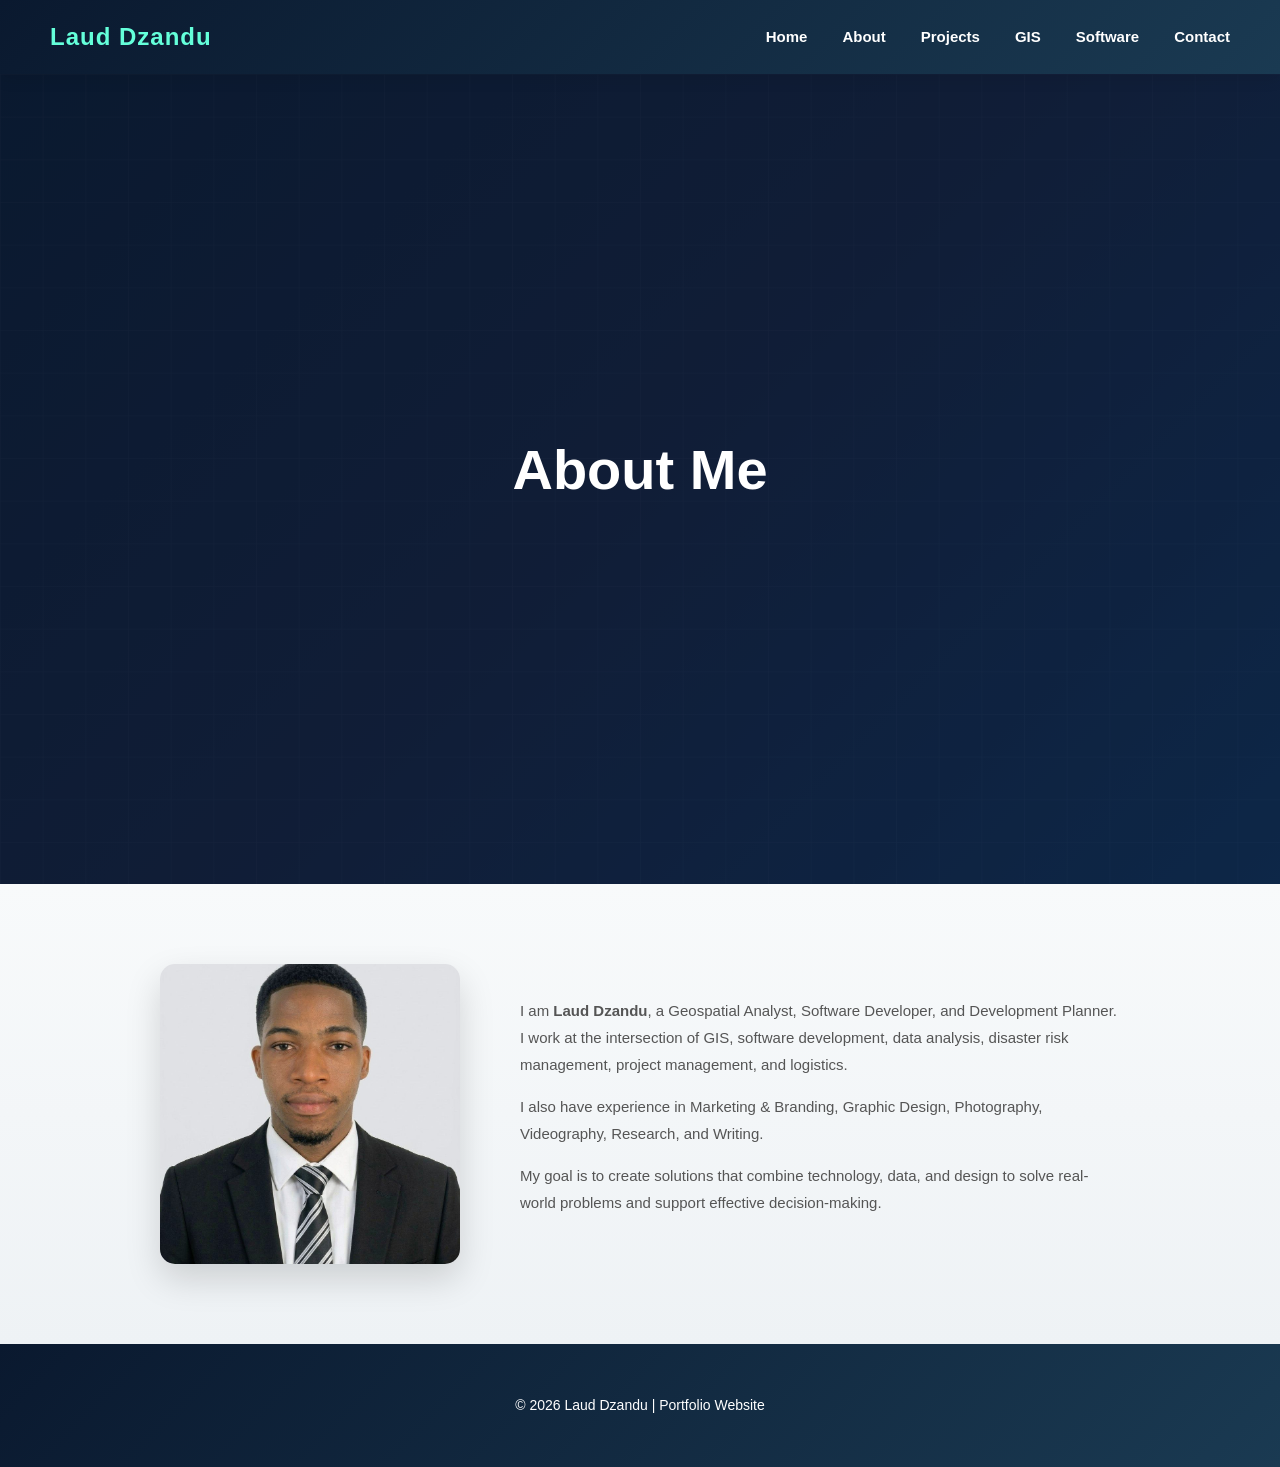
==== about.html @ 09257988 "Portfolio website" ====
<!DOCTYPE html>
<html lang="en">
<head>
    <meta charset="UTF-8">
    <meta name="viewport" content="width=device-width, initial-scale=1.0">
    <title>About Me - Laud Dzandu</title>
    <link rel="stylesheet" href="style.css">
</head>
<body>

    <!-- Navigation Bar -->
    <nav class="navbar">
        <h2 class="logo">Laud Dzandu</h2>
        <ul class="nav-links">
            <li><a href="index.html">Home</a></li>
            <li><a href="about.html" class="active">About</a></li>
            <li><a href="projects.html">Projects</a></li>
            <li><a href="gis.html">GIS</a></li>
            <li><a href="software.html">Software</a></li>
            <li><a href="contact.html">Contact</a></li>
        </ul>
    </nav>

    <!-- Hero Section -->
    <section class="hero">
        <h1>About Me</h1>
    </section>

    <!-- About Content Section -->
    <section class="section about-section">
        <div class="about-content">
            <!-- Profile Image -->
            <img src="images/profile.jpg.jpg" alt="Laud Dzandu" class="profile-img">

            <!-- About Text -->
            <div class="about-text">
                <p>
                    I am <strong>Laud Dzandu</strong>, a Geospatial Analyst, Software Developer,
                    and Development Planner. I work at the intersection of GIS, software development,
                    data analysis, disaster risk management, project management, and logistics.
                </p>
                <p>
                    I also have experience in Marketing & Branding, Graphic Design,
                    Photography, Videography, Research, and Writing.
                </p>
                <p>
                    My goal is to create solutions that combine technology, data, and design
                    to solve real-world problems and support effective decision-making.
                </p>
            </div>
        </div>
    </section>

    <!-- Footer -->
    <footer>
        <p>© 2026 Laud Dzandu | Portfolio Website</p>
    </footer>

</body>
</html>
---- style.css ----
* {
    margin: 0;
    padding: 0;
    box-sizing: border-box;
}

body {
    font-family: 'Segoe UI', Tahoma, Geneva, Verdana, sans-serif;
    background-color: #f8fafb;
    color: #333;
    line-height: 1.6;
}

/* Navigation Bar */
.navbar {
    display: flex;
    justify-content: space-between;
    align-items: center;
    background: linear-gradient(135deg, #0a192f 0%, #1a3a52 100%);
    padding: 18px 50px;
    box-shadow: 0 4px 15px rgba(0,0,0,0.1);
    position: sticky;
    top: 0;
    z-index: 1000;
}

.logo {
    color: #64ffda;
    font-size: 24px;
    font-weight: 700;
    letter-spacing: 1px;
}

.nav-links {
    list-style: none;
    display: flex;
    gap: 35px;
}

.nav-links li {
    transition: all 0.3s ease;
}

.nav-links a {
    color: white;
    text-decoration: none;
    font-weight: 600;
    font-size: 15px;
    position: relative;
    padding: 8px 0;
}

.nav-links a::after {
    content: '';
    position: absolute;
    bottom: 0;
    left: 0;
    width: 0;
    height: 2px;
    background-color: #64ffda;
    transition: width 0.3s ease;
}

.nav-links a:hover::after {
    width: 100%;
}

/* Hero Section */
.hero {
    height: 90vh;
    background: linear-gradient(135deg, #0a192f 0%, #16213e 50%, #0f3460 100%);
    color: white;
    display: flex;
    flex-direction: column;
    justify-content: center;
    align-items: center;
    text-align: center;
    padding: 20px;
    position: relative;
    overflow: hidden;
}

.hero::before {
    content: '';
    position: absolute;
    top: 0;
    left: 0;
    right: 0;
    bottom: 0;
    background: url('data:image/svg+xml,<svg xmlns="http://www.w3.org/2000/svg" viewBox="0 0 1200 600"><defs><pattern id="grid" width="40" height="40" patternUnits="userSpaceOnUse"><path d="M 40 0 L 0 0 0 40" fill="none" stroke="rgba(255,255,255,0.05)" stroke-width="1"/></pattern></defs><rect width="1200" height="600" fill="%230a192f"/><rect width="1200" height="600" fill="url(%23grid)"/></svg>');
    opacity: 0.5;
}

.hero > * {
    position: relative;
    z-index: 1;
}

.hero h1 {
    font-size: 56px;
    margin-bottom: 20px;
    font-weight: 700;
    animation: slideInDown 0.8s ease-out;
}

.hero h1 .highlight {
    color: #64ffda;
}

.hero p {
    font-size: 20px;
    max-width: 700px;
    margin-bottom: 40px;
    color: #b0b0b0;
    animation: slideInUp 0.8s ease-out 0.2s forwards;
    opacity: 0;
}

@keyframes slideInDown {
    from {
        opacity: 0;
        transform: translateY(-40px);
    }
    to {
        opacity: 1;
        transform: translateY(0);
    }
}

@keyframes slideInUp {
    from {
        opacity: 0;
        transform: translateY(40px);
    }
    to {
        opacity: 1;
        transform: translateY(0);
    }
}

.btn {
    display: inline-block;
    margin-top: 20px;
    padding: 14px 35px;
    background: linear-gradient(135deg, #64ffda 0%, #00d4ff 100%);
    color: #0a192f;
    text-decoration: none;
    font-weight: 700;
    border-radius: 8px;
    transition: all 0.3s ease;
    box-shadow: 0 8px 20px rgba(100, 255, 218, 0.3);
    animation: slideInUp 0.8s ease-out 0.4s forwards;
    opacity: 0;
    border: none;
    cursor: pointer;
    font-size: 16px;
}

.btn:hover {
    transform: translateY(-4px);
    box-shadow: 0 12px 30px rgba(100, 255, 218, 0.5);
}

/* Sections */
.section {
    padding: 80px 50px;
    position: relative;
}

.section h2 {
    font-size: 42px;
    margin-bottom: 60px;
    color: #0a192f;
    position: relative;
    display: inline-block;
    animation: slideFromLeft 0.8s ease-out;
}

.section h2::after {
    content: '';
    position: absolute;
    bottom: -15px;
    left: 0;
    width: 80px;
    height: 4px;
    background: linear-gradient(90deg, #64ffda, #00d4ff);
    border-radius: 2px;
    animation: expandWidth 0.8s ease-out 0.3s forwards;
    transform: scaleX(0);
    transform-origin: left;
}

@keyframes slideFromLeft {
    from {
        opacity: 0;
        transform: translateX(-50px);
    }
    to {
        opacity: 1;
        transform: translateX(0);
    }
}

@keyframes expandWidth {
    to {
        transform: scaleX(1);
    }
}

@keyframes cardGlow {
    0%, 100% {
        box-shadow: 0 10px 30px rgba(0,0,0,0.15), 0 0 40px rgba(100, 255, 218, 0.1);
    }
    50% {
        box-shadow: 0 10px 30px rgba(0,0,0,0.15), 0 0 60px rgba(100, 255, 218, 0.25);
    }
}

.cards {
    display: flex;
    justify-content: center;
    gap: 20px;
    flex-wrap: wrap;
}

.card {
    background: white;
    padding: 30px;
    width: 200px;
    border-radius: 10px;
    box-shadow: 0 4px 10px rgba(0,0,0,0.1);
}

/* Footer */
footer {
    background: linear-gradient(135deg, #0a192f 0%, #1a3a52 100%);
    color: white;
    text-align: center;
    padding: 40px;
    font-size: 14px;
    box-shadow: 0 -4px 15px rgba(0,0,0,0.1);
}

footer p {
    margin: 10px 0;
}/* About Page */
.about-section {
    display: flex;
    justify-content: center;
    align-items: center;
    flex-direction: column;
    padding: 80px 50px;
    background: linear-gradient(to bottom, #f8fafb, #eef2f5);
}

.about-content {
    display: flex;
    flex-wrap: wrap;
    justify-content: center;
    gap: 60px;
    max-width: 1200px;
    align-items: center;
}

.profile-img {
    width: 300px;
    height: 300px;
    border-radius: 15px;
    box-shadow: 0 15px 35px rgba(0,0,0,0.15);
    object-fit: cover;
    transition: transform 0.4s ease;
    animation: slideFromLeft 0.8s ease-out;
}

.profile-img:hover {
    transform: scale(1.05) rotate(2deg);
}

.about-text {
    max-width: 600px;
    text-align: left;
    animation: slideFromRight 0.8s ease-out;
}

@keyframes slideFromRight {
    from {
        opacity: 0;
        transform: translateX(50px);
    }
    to {
        opacity: 1;
        transform: translateX(0);
    }
}

.about-text h3 {
    font-size: 28px;
    color: #0a192f;
    margin-bottom: 20px;
}

.about-text p {
    margin-bottom: 15px;
    line-height: 1.8;
    color: #555;
    font-size: 15px;
}/* Projects Section */
.projects-section {
    background: linear-gradient(135deg, #0a192f 0%, #16213e 50%, #0f3460 100%);
    padding: 80px 50px;
    position: relative;
    overflow: hidden;
}

.projects-section::before {
    content: '';
    position: absolute;
    top: 0;
    left: 0;
    right: 0;
    bottom: 0;
    background: url('data:image/svg+xml,<svg xmlns="http://www.w3.org/2000/svg" viewBox="0 0 1200 600"><defs><pattern id="grid" width="40" height="40" patternUnits="userSpaceOnUse"><path d="M 40 0 L 0 0 0 40" fill="none" stroke="rgba(255,255,255,0.05)" stroke-width="1"/></pattern></defs><rect width="1200" height="600" fill="%230a192f"/><rect width="1200" height="600" fill="url(%23grid)"/></svg>');
    opacity: 0.5;
    pointer-events: none;
}

.projects-section h2 {
    display: block;
    width: 100%;
    margin-bottom: 70px;
    color: white;
    position: relative;
    z-index: 1;
}

.projects-section h2::after {
    background: linear-gradient(90deg, #64ffda, #00d4ff);
}

.projects-section .cards {
    display: grid;
    grid-template-columns: repeat(4, 1fr);
    gap: 24px;
    max-width: 1400px;
    margin: 0 auto;
    position: relative;
    z-index: 2;
}

.projects-section .card {
    background: white;
    padding: 0;
    width: 100%;
    border-radius: 15px;
    box-shadow: 0 10px 30px rgba(0,0,0,0.15), 0 0 40px rgba(100, 255, 218, 0.1);
    transition: all 0.4s cubic-bezier(0.25, 0.46, 0.45, 0.94);
    cursor: pointer;
    animation: slideFromLeft 0.6s ease-out forwards, cardGlow 3s ease-in-out infinite;
    opacity: 0;
    position: relative;
    overflow: hidden;
    border: 1px solid rgba(255,255,255,0.8);
    display: flex;
    flex-direction: column;
    height: 100%;
}

.projects-section .card > * {
    flex-shrink: 0;
}

.projects-section .card h3,
.projects-section .card p {
    flex-grow: 0;
}

/* Stagger animation for each card */
.projects-section .card:nth-child(1) { animation-delay: 0.1s; }
.projects-section .card:nth-child(2) { animation-delay: 0.2s; }
.projects-section .card:nth-child(3) { animation-delay: 0.3s; }
.projects-section .card:nth-child(4) { animation-delay: 0.4s; }
.projects-section .card:nth-child(5) { animation-delay: 0.5s; }
.projects-section .card:nth-child(6) { animation-delay: 0.6s; }
.projects-section .card:nth-child(7) { animation-delay: 0.7s; }
.projects-section .card:nth-child(8) { animation-delay: 0.8s; }
.projects-section .card:nth-child(9) { animation-delay: 0.9s; }
.projects-section .card:nth-child(10) { animation-delay: 1s; }
.projects-section .card:nth-child(11) { animation-delay: 1.1s; }
.projects-section .card:nth-child(12) { animation-delay: 1.2s; }
.projects-section .card:nth-child(13) { animation-delay: 1.3s; }
.projects-section .card:nth-child(14) { animation-delay: 1.4s; }
.projects-section .card:nth-child(15) { animation-delay: 1.5s; }
.projects-section .card:nth-child(16) { animation-delay: 1.6s; }

.projects-section .card:hover {
    transform: translateY(-20px) scale(1.05) rotateY(5deg);
    box-shadow: 0 30px 60px rgba(0,0,0,0.25), 0 0 80px rgba(100, 255, 218, 0.4);
    border-color: rgba(100, 255, 218, 0.5);
}

.projects-section .card::before {
    content: '';
    position: absolute;
    top: 0;
    left: -100%;
    width: 100%;
    height: 100%;
    background: linear-gradient(90deg, transparent, rgba(255,255,255,0.4), transparent);
    transition: left 0.6s;
    z-index: 10;
}

.projects-section .card:hover::before {
    left: 100%;
}

.card-img {
    width: 100%;
    height: 220px;
    object-fit: cover;
    display: block;
    transition: filter 0.5s ease, transform 0.5s ease, brightness 0.5s ease;
    filter: brightness(1) saturate(1.05);
    flex-shrink: 0;
}

.projects-section .card:hover .card-img {
    filter: brightness(1.25) saturate(1.3) drop-shadow(0 0 10px rgba(100, 255, 218, 0.4));
    transform: scale(1.1) translateY(-3px);
}

.card-video {
    width: 100%;
    height: 220px;
    border-radius: 0;
    transition: filter 0.5s ease, transform 0.5s ease;
    filter: brightness(0.95) saturate(1);
    background: #f0f0f0;
    display: block;
    flex-shrink: 0;
}

.projects-section .card:hover .card-video {
    filter: brightness(1.15) saturate(1.1) drop-shadow(0 0 10px rgba(100, 255, 218, 0.3));
    transform: scale(1.08) translateY(-3px);
}

.projects-section .card h3 {
    margin: 20px;
    font-size: 22px;
    font-weight: 700;
    color: #0a192f;
    margin-bottom: 12px;
}

.projects-section .card p {
    margin: 0 20px 20px;
    font-size: 15px;
    line-height: 1.7;
    color: #666;
}

/* Certificates Section */
.certificates-section {
    background: linear-gradient(135deg, #0a192f 0%, #16213e 50%, #0f3460 100%);
    padding: 80px 50px;
    position: relative;
    overflow: hidden;
}

.certificates-section::before {
    content: '';
    position: absolute;
    top: 0;
    left: 0;
    right: 0;
    bottom: 0;
    background: url('data:image/svg+xml,<svg xmlns="http://www.w3.org/2000/svg" viewBox="0 0 1200 600"><defs><pattern id="grid" width="40" height="40" patternUnits="userSpaceOnUse"><path d="M 40 0 L 0 0 0 40" fill="none" stroke="rgba(255,255,255,0.05)" stroke-width="1"/></pattern></defs><rect width="1200" height="600" fill="%230a192f"/><rect width="1200" height="600" fill="url(%23grid)"/></svg>');
    opacity: 0.5;
    pointer-events: none;
}

.certificates-section h2 {
    display: block;
    width: 100%;
    margin-bottom: 70px;
    color: white;
    position: relative;
    z-index: 1;
}

.certificates-section h2::after {
    background: linear-gradient(90deg, #64ffda, #00d4ff);
}

.certificates-section .cards {
    display: grid;
    grid-template-columns: repeat(4, 1fr);
    gap: 24px;
    max-width: 1400px;
    margin: 0 auto;
    position: relative;
    z-index: 2;
}

.certificates-section .card {
    background: white;
    padding: 0;
    width: 100%;
    border-radius: 15px;
    box-shadow: 0 10px 30px rgba(0,0,0,0.15), 0 0 40px rgba(100, 255, 218, 0.1);
    transition: all 0.4s cubic-bezier(0.25, 0.46, 0.45, 0.94);
    cursor: pointer;
    animation: slideFromLeft 0.6s ease-out forwards, cardGlow 3s ease-in-out infinite;
    opacity: 0;
    position: relative;
    overflow: hidden;
    border: 1px solid rgba(255,255,255,0.8);
    display: flex;
    flex-direction: column;
    height: 100%;
}

.certificates-section .card > * {
    flex-shrink: 0;
}

.certificates-section .card h3,
.certificates-section .card p {
    flex-grow: 0;
}

/* Stagger animation for each certificate card */
.certificates-section .card:nth-child(1) { animation-delay: 0.1s; }
.certificates-section .card:nth-child(2) { animation-delay: 0.2s; }
.certificates-section .card:nth-child(3) { animation-delay: 0.3s; }
.certificates-section .card:nth-child(4) { animation-delay: 0.4s; }
.certificates-section .card:nth-child(5) { animation-delay: 0.5s; }
.certificates-section .card:nth-child(6) { animation-delay: 0.6s; }
.certificates-section .card:nth-child(7) { animation-delay: 0.7s; }
.certificates-section .card:nth-child(8) { animation-delay: 0.8s; }
.certificates-section .card:nth-child(9) { animation-delay: 0.9s; }
.certificates-section .card:nth-child(10) { animation-delay: 1s; }
.certificates-section .card:nth-child(11) { animation-delay: 1.1s; }
.certificates-section .card:nth-child(12) { animation-delay: 1.2s; }

.certificates-section .card:hover {
    transform: translateY(-20px) scale(1.05) rotateY(5deg);
    box-shadow: 0 30px 60px rgba(0,0,0,0.25), 0 0 80px rgba(100, 255, 218, 0.4);
    border-color: rgba(100, 255, 218, 0.5);
}

.certificates-section .card::before {
    content: '';
    position: absolute;
    top: 0;
    left: -100%;
    width: 100%;
    height: 100%;
    background: linear-gradient(90deg, transparent, rgba(255,255,255,0.4), transparent);
    transition: left 0.6s;
    z-index: 10;
}

.certificates-section .card:hover::before {
    left: 100%;
}

.certificates-section .card img {
    width: 100%;
    height: 220px;
    object-fit: cover;
    display: block;
    transition: filter 0.5s ease, transform 0.5s ease, brightness 0.5s ease;
    filter: brightness(1) saturate(1.05);
    flex-shrink: 0;
}

.certificates-section .card:hover img {
    filter: brightness(1.25) saturate(1.3) drop-shadow(0 0 10px rgba(100, 255, 218, 0.4));
    transform: scale(1.1) translateY(-3px);
}

.certificates-section .card h3 {
    margin: 20px;
    font-size: 22px;
    font-weight: 700;
    color: #0a192f;
    margin-bottom: 12px;
}

.certificates-section .card p {
    margin: 0 20px 20px;
    font-size: 15px;
    line-height: 1.7;
    color: #666;
}

/* Lightbox Modal */
.lightbox {
    display: none;
    position: fixed;
    top: 0;
    left: 0;
    width: 100%;
    height: 100%;
    background: rgba(0, 0, 0, 0.95);
    z-index: 10000;
    justify-content: center;
    align-items: center;
    flex-direction: column;
    animation: fadeIn 0.3s ease-out;
}

@keyframes fadeIn {
    from {
        opacity: 0;
    }
    to {
        opacity: 1;
    }
}

.lightbox-img {
    max-width: 90%;
    max-height: 80%;
    object-fit: contain;
    border-radius: 10px;
    box-shadow: 0 0 50px rgba(100, 255, 218, 0.5);
    animation: zoomIn 0.3s ease-out;
}

@keyframes zoomIn {
    from {
        opacity: 0;
        transform: scale(0.8);
    }
    to {
        opacity: 1;
        transform: scale(1);
    }
}

.lightbox-caption {
    color: #64ffda;
    font-size: 18px;
    margin-top: 20px;
    text-align: center;
    font-weight: 600;
    animation: slideUp 0.3s ease-out 0.1s forwards;
    opacity: 0;
}

@keyframes slideUp {
    from {
        opacity: 0;
        transform: translateY(20px);
    }
    to {
        opacity: 1;
        transform: translateY(0);
    }
}

.lightbox-close {
    position: absolute;
    top: 30px;
    right: 40px;
    color: #64ffda;
    font-size: 50px;
    font-weight: bold;
    cursor: pointer;
    transition: all 0.3s ease;
    z-index: 10001;
}

.lightbox-close:hover {
    color: #00d4ff;
    transform: scale(1.2) rotate(90deg);
}

.card-img {
    cursor: pointer;
}

.contact-section {
    background: linear-gradient(to bottom, #f8fafb, #eef2f5);
    padding: 80px 50px;
}

.contact-section .contact-cards {
    display: flex;
    flex-wrap: wrap;
    justify-content: center;
    gap: 35px;
    margin-bottom: 60px;
}

.contact-section .contact-cards .card {
    background: white;
    padding: 35px;
    width: 250px;
    border-radius: 12px;
    box-shadow: 0 8px 20px rgba(0,0,0,0.08);
    text-align: center;
    transition: all 0.3s ease;
    border-top: 4px solid #64ffda;
}

.contact-section .contact-cards .card:hover {
    transform: translateY(-8px);
    box-shadow: 0 12px 30px rgba(0,0,0,0.15);
}

.contact-section .contact-cards .card a {
    color: #0a192f;
    text-decoration: none;
    font-weight: 700;
    font-size: 16px;
}

.contact-section .contact-cards .card a:hover {
    color: #64ffda;
}

.contact-section .contact-form {
    max-width: 600px;
    margin: 0 auto;
    text-align: left;
}

.contact-section .contact-form input,
.contact-section .contact-form textarea {
    width: 100%;
    padding: 14px;
    margin-bottom: 20px;
    border-radius: 8px;
    border: 2px solid #ddd;
    font-family: inherit;
    font-size: 15px;
    transition: all 0.3s ease;
}

.contact-section .contact-form input:focus,
.contact-section .contact-form textarea:focus {
    outline: none;
    border-color: #64ffda;
    box-shadow: 0 0 10px rgba(100, 255, 218, 0.2);
}

.contact-section .contact-form button {
    margin-top: 15px;
    width: 100%;
}/* GIS Section */
.gis-section {
    background: linear-gradient(135deg, #0a192f 0%, #16213e 50%, #0f3460 100%);
    padding: 80px 50px;
    position: relative;
    overflow: hidden;
}

.gis-section::before {
    content: '';
    position: absolute;
    top: 0;
    left: 0;
    right: 0;
    bottom: 0;
    background: url('data:image/svg+xml,<svg xmlns="http://www.w3.org/2000/svg" viewBox="0 0 1200 600"><defs><pattern id="grid" width="40" height="40" patternUnits="userSpaceOnUse"><path d="M 40 0 L 0 0 0 40" fill="none" stroke="rgba(255,255,255,0.05)" stroke-width="1"/></pattern></defs><rect width="1200" height="600" fill="%230a192f"/><rect width="1200" height="600" fill="url(%23grid)"/></svg>');
    opacity: 0.5;
    pointer-events: none;
}

.gis-section h2 {
    display: block;
    width: 100%;
    margin-bottom: 70px;
    color: white;
    position: relative;
    z-index: 1;
    font-size: 42px;
    text-align: center;
}

.gis-section h2::after {
    background: linear-gradient(90deg, #64ffda, #00d4ff);
    bottom: -15px;
    left: 50%;
    transform: translateX(-50%);
}

.gis-projects {
    max-width: 1300px;
    margin: 0 auto;
    position: relative;
    z-index: 2;
    display: grid;
    gap: 40px;
}

.gis-project-card {
    background: white;
    padding: 40px;
    border-radius: 15px;
    box-shadow: 0 10px 30px rgba(0,0,0,0.15), 0 0 40px rgba(100, 255, 218, 0.1);
    transition: all 0.4s cubic-bezier(0.25, 0.46, 0.45, 0.94);
    cursor: pointer;
    animation: slideFromLeft 0.6s ease-out forwards;
    opacity: 0;
    position: relative;
    overflow: hidden;
    border-left: 5px solid #64ffda;
    display: flex;
    flex-direction: column;
}

.gis-project-card:nth-child(1) { animation-delay: 0.1s; }
.gis-project-card:nth-child(2) { animation-delay: 0.2s; }
.gis-project-card:nth-child(3) { animation-delay: 0.3s; }
.gis-project-card:nth-child(4) { animation-delay: 0.4s; }
.gis-project-card:nth-child(5) { animation-delay: 0.5s; }

.gis-project-card::before {
    content: '';
    position: absolute;
    top: 0;
    left: -100%;
    width: 100%;
    height: 100%;
    background: linear-gradient(90deg, transparent, rgba(100, 255, 218, 0.08), transparent);
    transition: left 0.6s;
    z-index: 0;
}

.gis-project-card:hover::before {
    left: 100%;
}

.gis-project-card:hover {
    transform: translateX(10px) translateY(-8px);
    box-shadow: 0 20px 50px rgba(0,0,0,0.25), 0 0 80px rgba(100, 255, 218, 0.3);
    border-left-color: #00d4ff;
}

.gis-project-card h3 {
    font-size: 26px;
    color: #0a192f;
    margin-bottom: 15px;
    font-weight: 700;
    position: relative;
    z-index: 1;
}

.gis-project-card > p {
    font-size: 15px;
    color: #666;
    margin-bottom: 25px;
    line-height: 1.6;
    position: relative;
    z-index: 1;
}

.project-details {
    position: relative;
    z-index: 1;
}

.project-details h4 {
    font-size: 14px;
    color: #0a192f;
    margin-top: 20px;
    margin-bottom: 12px;
    font-weight: 700;
    text-transform: uppercase;
    letter-spacing: 1px;
}

.project-details h4:first-child {
    margin-top: 0;
}

.project-details p {
    font-size: 14px;
    color: #555;
    line-height: 1.7;
    margin-bottom: 15px;
}

.project-details pre {
    background: #f5f5f5;
    border: 1px solid #e0e0e0;
    border-left: 4px solid #64ffda;
    padding: 20px;
    border-radius: 8px;
    overflow-x: auto;
    margin: 15px 0;
    font-family: 'Courier New', monospace;
}

.project-details code {
    font-size: 13px;
    color: #0a192f;
    line-height: 1.8;
    display: block;
}

.project-details pre::-webkit-scrollbar {
    height: 8px;
}

.project-details pre::-webkit-scrollbar-track {
    background: #f1f1f1;
    border-radius: 10px;
}

.project-details pre::-webkit-scrollbar-thumb {
    background: #64ffda;
    border-radius: 10px;
}

.project-details pre::-webkit-scrollbar-thumb:hover {
    background: #00d4ff;
}

/* Software Section */
.software-section {
    background: linear-gradient(135deg, #0a192f 0%, #16213e 50%, #0f3460 100%);
    padding: 80px 50px;
    position: relative;
    overflow: hidden;
}

.software-section::before {
    content: '';
    position: absolute;
    top: 0;
    left: 0;
    right: 0;
    bottom: 0;
    background: url('data:image/svg+xml,<svg xmlns="http://www.w3.org/2000/svg" viewBox="0 0 1200 600"><defs><pattern id="grid" width="40" height="40" patternUnits="userSpaceOnUse"><path d="M 40 0 L 0 0 0 40" fill="none" stroke="rgba(255,255,255,0.05)" stroke-width="1"/></pattern></defs><rect width="1200" height="600" fill="%230a192f"/><rect width="1200" height="600" fill="url(%23grid)"/></svg>');
    opacity: 0.5;
    pointer-events: none;
}

.software-section h2 {
    display: block;
    width: 100%;
    margin-bottom: 70px;
    color: white;
    position: relative;
    z-index: 1;
    font-size: 42px;
    text-align: center;
}

.software-section h2::after {
    background: linear-gradient(90deg, #64ffda, #00d4ff);
    bottom: -15px;
    left: 50%;
    transform: translateX(-50%);
}

.software-grid {
    display: grid;
    grid-template-columns: repeat(auto-fit, minmax(320px, 1fr));
    gap: 30px;
    max-width: 1400px;
    margin: 0 auto;
    position: relative;
    z-index: 2;
}

.software-card {
    background: white;
    padding: 35px 30px;
    border-radius: 15px;
    box-shadow: 0 10px 30px rgba(0,0,0,0.15), 0 0 40px rgba(100, 255, 218, 0.1);
    transition: all 0.4s cubic-bezier(0.25, 0.46, 0.45, 0.94);
    cursor: pointer;
    animation: slideFromLeft 0.6s ease-out forwards;
    opacity: 0;
    position: relative;
    overflow: hidden;
    border: 2px solid rgba(100, 255, 218, 0.2);
    display: flex;
    flex-direction: column;
}

/* Stagger animation for cards */
.software-card:nth-child(1) { animation-delay: 0.1s; }
.software-card:nth-child(2) { animation-delay: 0.2s; }
.software-card:nth-child(3) { animation-delay: 0.3s; }
.software-card:nth-child(4) { animation-delay: 0.4s; }
.software-card:nth-child(5) { animation-delay: 0.5s; }

.software-card::before {
    content: '';
    position: absolute;
    top: 0;
    left: -100%;
    width: 100%;
    height: 100%;
    background: linear-gradient(90deg, transparent, rgba(100, 255, 218, 0.1), transparent);
    transition: left 0.6s;
    z-index: 0;
}

.software-card:hover::before {
    left: 100%;
}

.software-card:hover {
    transform: translateY(-20px) scale(1.05);
    box-shadow: 0 30px 60px rgba(0,0,0,0.25), 0 0 80px rgba(100, 255, 218, 0.4);
    border-color: rgba(100, 255, 218, 0.6);
    background: white;
}

.software-icon {
    font-size: 48px;
    margin-bottom: 15px;
    display: inline-block;
    position: relative;
    z-index: 1;
    animation: bounce 2s ease-in-out infinite;
}

@keyframes bounce {
    0%, 100% { transform: translateY(0); }
    50% { transform: translateY(-10px); }
}

.software-card:nth-child(1) .software-icon { animation-delay: 0.1s; }
.software-card:nth-child(2) .software-icon { animation-delay: 0.2s; }
.software-card:nth-child(3) .software-icon { animation-delay: 0.3s; }
.software-card:nth-child(4) .software-icon { animation-delay: 0.4s; }
.software-card:nth-child(5) .software-icon { animation-delay: 0.5s; }

.software-card h3 {
    font-size: 24px;
    color: #0a192f;
    margin-bottom: 12px;
    font-weight: 700;
    position: relative;
    z-index: 1;
}

.software-card > p {
    font-size: 15px;
    color: #666;
    margin-bottom: 20px;
    line-height: 1.6;
    position: relative;
    z-index: 1;
}

.tech-stack {
    display: flex;
    flex-wrap: wrap;
    gap: 10px;
    margin-bottom: 25px;
    position: relative;
    z-index: 1;
}

.tech-badge {
    display: inline-block;
    background: linear-gradient(135deg, #64ffda 0%, #00d4ff 100%);
    color: #0a192f;
    padding: 6px 12px;
    border-radius: 20px;
    font-size: 12px;
    font-weight: 700;
    box-shadow: 0 4px 10px rgba(100, 255, 218, 0.2);
    transition: all 0.3s ease;
}

.tech-badge:hover {
    transform: scale(1.1);
    box-shadow: 0 6px 15px rgba(100, 255, 218, 0.4);
}

.features {
    position: relative;
    z-index: 1;
    margin-top: auto;
}

.features h4 {
    font-size: 14px;
    color: #0a192f;
    margin-bottom: 12px;
    font-weight: 700;
    text-transform: uppercase;
    letter-spacing: 1px;
}

.features ul {
    list-style: none;
    padding: 0;
    margin: 0;
}

.features li {
    font-size: 14px;
    color: #555;
    margin-bottom: 8px;
    padding-left: 20px;
    position: relative;
    line-height: 1.5;
}

.features li::before {
    content: '✓';
    position: absolute;
    left: 0;
    color: #64ffda;
    font-weight: bold;
    font-size: 16px;
}

/* Welcome Section */
.welcome-section {
    background: linear-gradient(135deg, #0a192f 0%, #16213e 50%, #0f3460 100%);
    padding: 100px 50px;
    position: relative;
    overflow: hidden;
}

.welcome-section::before {
    content: '';
    position: absolute;
    top: 0;
    left: 0;
    right: 0;
    bottom: 0;
    background: url('data:image/svg+xml,<svg xmlns="http://www.w3.org/2000/svg" viewBox="0 0 1200 600"><defs><pattern id="grid" width="40" height="40" patternUnits="userSpaceOnUse"><path d="M 40 0 L 0 0 0 40" fill="none" stroke="rgba(255,255,255,0.05)" stroke-width="1"/></pattern></defs><rect width="1200" height="600" fill="%230a192f"/><rect width="1200" height="600" fill="url(%23grid)"/></svg>');
    opacity: 0.5;
    pointer-events: none;
}

.welcome-container {
    max-width: 1400px;
    margin: 0 auto;
    position: relative;
    z-index: 1;
}

.welcome-section h2 {
    font-size: 48px;
    color: white;
    text-align: center;
    margin-bottom: 15px;
    animation: slideInDown 0.8s ease-out;
}

.welcome-intro {
    text-align: center;
    font-size: 20px;
    color: #64ffda;
    margin-bottom: 60px;
    font-weight: 600;
    animation: slideInUp 0.8s ease-out 0.2s forwards;
    opacity: 0;
}

.video-container {
    display: grid;
    grid-template-columns: repeat(auto-fit, minmax(350px, 1fr));
    gap: 40px;
    margin-bottom: 80px;
    animation: slideInUp 0.8s ease-out 0.4s forwards;
    opacity: 0;
}

.video-frame {
    background: white;
    border-radius: 15px;
    overflow: hidden;
    box-shadow: 0 15px 40px rgba(0,0,0,0.3), 0 0 60px rgba(100, 255, 218, 0.2);
    transition: all 0.4s cubic-bezier(0.25, 0.46, 0.45, 0.94);
    border: 2px solid rgba(100, 255, 218, 0.3);
    position: relative;
}

.video-frame:hover {
    transform: translateY(-15px) scale(1.02);
    box-shadow: 0 25px 60px rgba(0,0,0,0.4), 0 0 80px rgba(100, 255, 218, 0.4);
    border-color: rgba(100, 255, 218, 0.7);
}

.video-frame iframe {
    width: 100%;
    display: block;
}

.video-frame h3 {
    padding: 25px 25px 15px;
    font-size: 22px;
    color: #0a192f;
    margin: 0;
    font-weight: 700;
}

.video-frame p {
    padding: 0 25px 25px;
    color: #666;
    font-size: 15px;
    margin: 0;
    line-height: 1.6;
}

.interactive-cta {
    display: grid;
    grid-template-columns: repeat(auto-fit, minmax(280px, 1fr));
    gap: 30px;
    animation: slideInUp 0.8s ease-out 0.6s forwards;
    opacity: 0;
}

.cta-card {
    background: rgba(255, 255, 255, 0.95);
    padding: 40px 30px;
    border-radius: 15px;
    text-align: center;
    box-shadow: 0 10px 30px rgba(0,0,0,0.2), 0 0 40px rgba(100, 255, 218, 0.15);
    transition: all 0.4s cubic-bezier(0.25, 0.46, 0.45, 0.94);
    border: 2px solid rgba(100, 255, 218, 0.2);
    position: relative;
    overflow: hidden;
}

.cta-card::before {
    content: '';
    position: absolute;
    top: 0;
    left: -100%;
    width: 100%;
    height: 100%;
    background: linear-gradient(90deg, transparent, rgba(100, 255, 218, 0.1), transparent);
    transition: left 0.6s ease;
    z-index: 0;
}

.cta-card:hover::before {
    left: 100%;
}

.cta-card h3 {
    font-size: 24px;
    margin-bottom: 15px;
    color: #0a192f;
    font-weight: 700;
    position: relative;
    z-index: 1;
}

.cta-card p {
    font-size: 15px;
    color: #666;
    margin-bottom: 25px;
    line-height: 1.6;
    position: relative;
    z-index: 1;
}

.cta-card .btn {
    padding: 12px 30px;
    margin: 0;
    animation: none;
    opacity: 1;
    position: relative;
    z-index: 1;
}

.cta-card:hover {
    transform: translateY(-12px) scale(1.03);
    box-shadow: 0 20px 50px rgba(0,0,0,0.3), 0 0 60px rgba(100, 255, 218, 0.3);
    border-color: rgba(100, 255, 218, 0.6);
    background: white;
}

/* Gallery Grid */
.gallery-grid {
    display: grid;
    grid-template-columns: repeat(auto-fit, minmax(250px, 1fr));
    gap: 20px;
    padding: 20px 0;
}

.gallery-item {
    position: relative;
    overflow: hidden;
    border-radius: 12px;
    box-shadow: 0 8px 20px rgba(0,0,0,0.1);
}

.gallery-item img {
    width: 100%;
    height: 250px;
    object-fit: cover;
    transition: transform 0.4s cubic-bezier(0.25, 0.46, 0.45, 0.94);
    display: block;
}

.gallery-item img:hover {
    transform: scale(1.1);
}

/* Responsive Design */
@media (max-width: 1024px) {
    .projects-section .cards {
        grid-template-columns: repeat(2, 1fr);
    }
}

@media (max-width: 768px) {
    .navbar {
        flex-direction: column;
        gap: 15px;
        padding: 15px 20px;
    }

    .nav-links {
        gap: 20px;
    }

    .section {
        padding: 60px 20px;
    }

    .section h2 {
        font-size: 32px;
    }

    .hero h1 {
        font-size: 36px;
    }

    .hero p {
        font-size: 16px;
    }

    .about-content {
        gap: 30px;
    }

    .profile-img {
        width: 250px;
        height: 250px;
    }

    .projects-section .cards {
        grid-template-columns: 1fr;
        gap: 25px;
    }
}
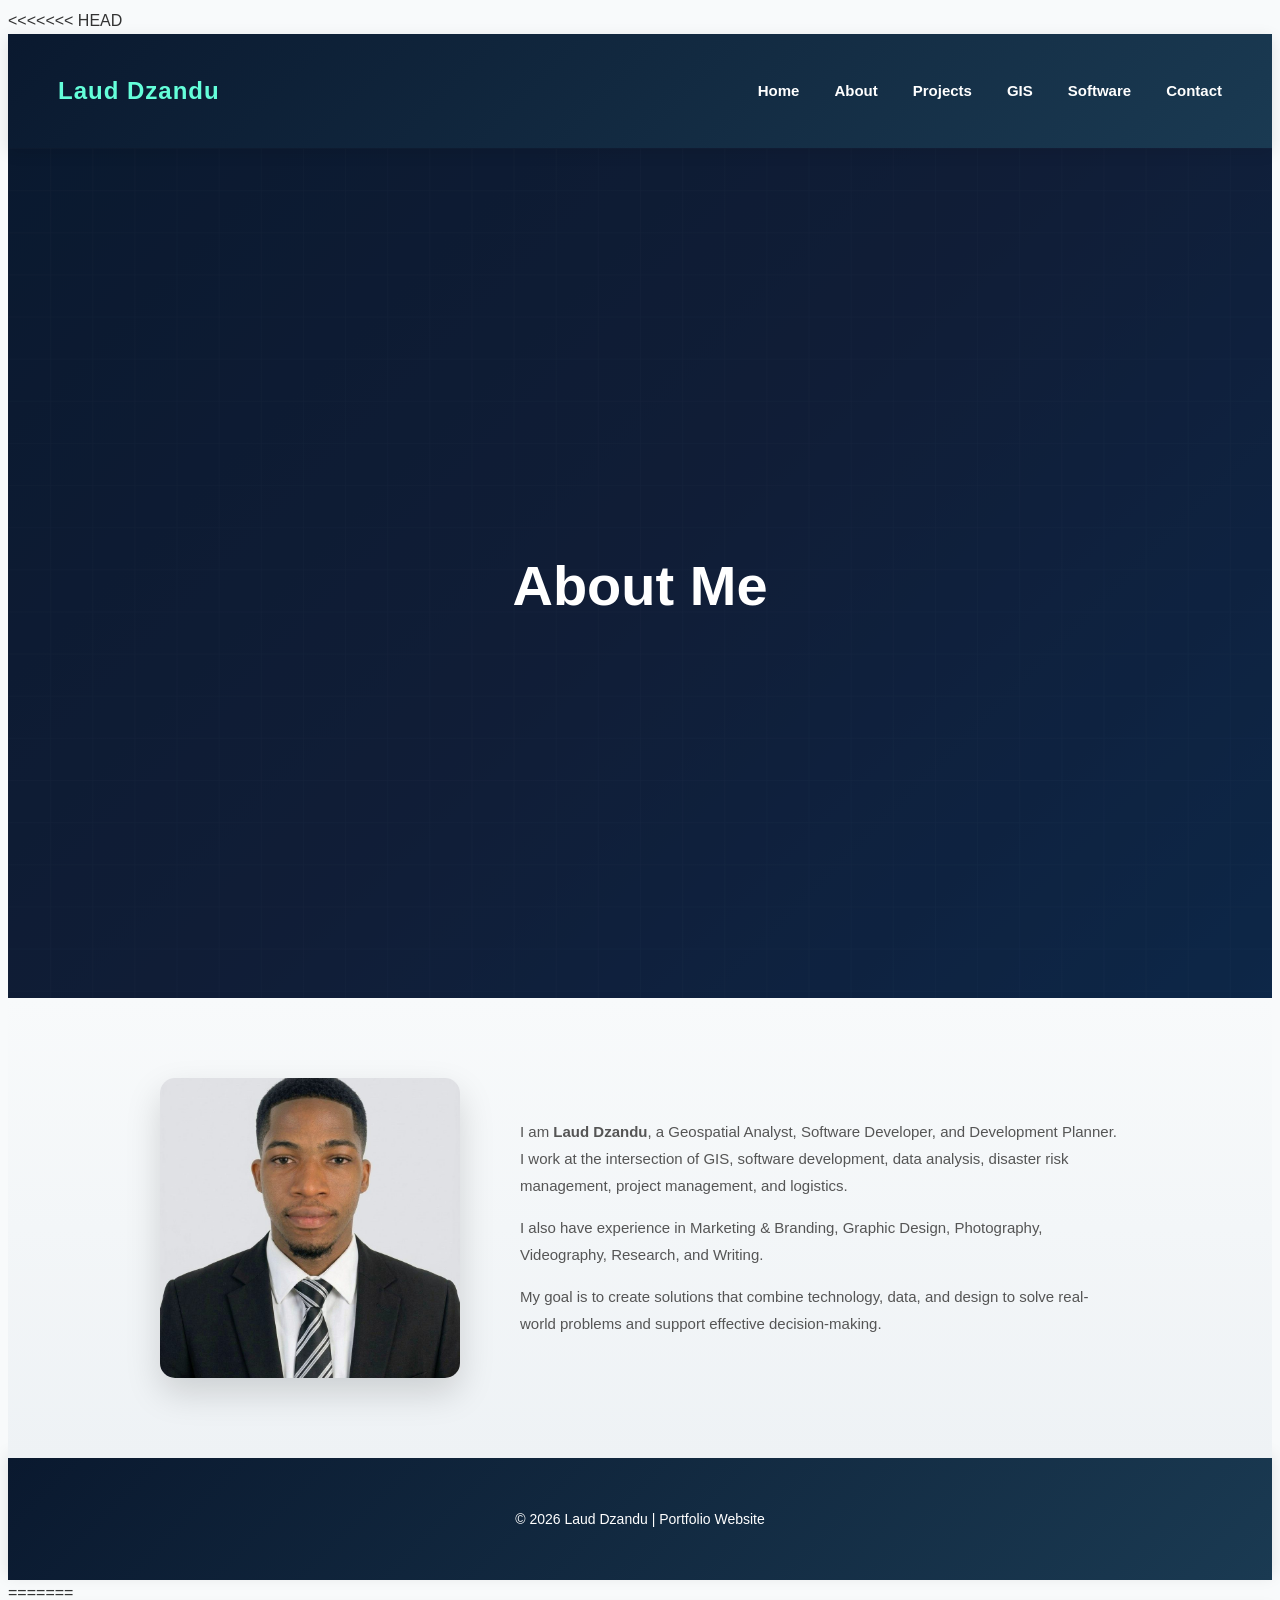
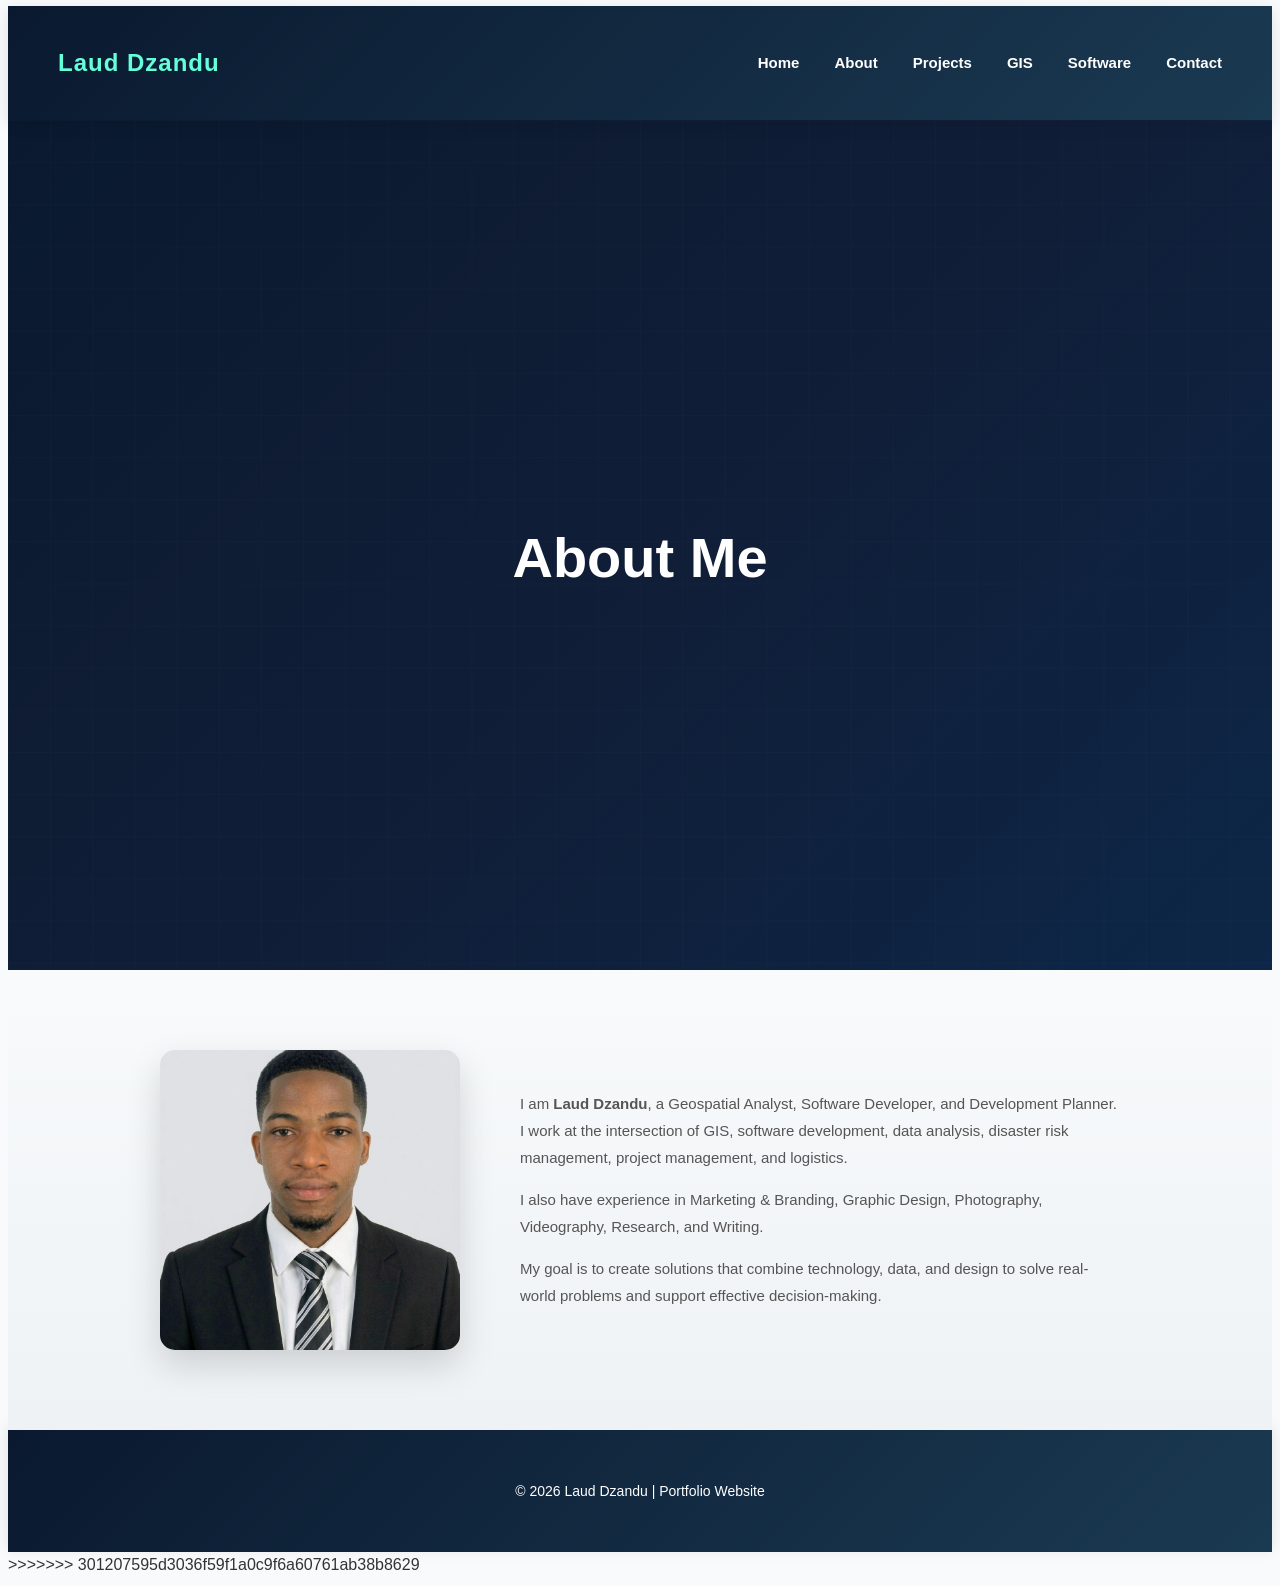
==== commit 64e55687: "Update website" ====
--- a/about.html
+++ b/about.html
@@ -1,3 +1,64 @@
+<<<<<<< HEAD
+<!DOCTYPE html>
+<html lang="en">
+<head>
+    <meta charset="UTF-8">
+    <meta name="viewport" content="width=device-width, initial-scale=1.0">
+    <title>About Me - Laud Dzandu</title>
+    <link rel="stylesheet" href="style.css">
+</head>
+<body>
+
+    <!-- Navigation Bar -->
+    <nav class="navbar">
+        <h2 class="logo">Laud Dzandu</h2>
+        <ul class="nav-links">
+            <li><a href="index.html">Home</a></li>
+            <li><a href="about.html" class="active">About</a></li>
+            <li><a href="projects.html">Projects</a></li>
+            <li><a href="gis.html">GIS</a></li>
+            <li><a href="software.html">Software</a></li>
+            <li><a href="contact.html">Contact</a></li>
+        </ul>
+    </nav>
+
+    <!-- Hero Section -->
+    <section class="hero">
+        <h1>About Me</h1>
+    </section>
+
+    <!-- About Content Section -->
+    <section class="section about-section">
+        <div class="about-content">
+            <!-- Profile Image -->
+            <img src="images/profile.jpg" alt="Laud Dzandu" class="profile-img">
+
+            <!-- About Text -->
+            <div class="about-text">
+                <p>
+                    I am <strong>Laud Dzandu</strong>, a Geospatial Analyst, Software Developer,
+                    and Development Planner. I work at the intersection of GIS, software development,
+                    data analysis, disaster risk management, project management, and logistics.
+                </p>
+                <p>
+                    I also have experience in Marketing & Branding, Graphic Design,
+                    Photography, Videography, Research, and Writing.
+                </p>
+                <p>
+                    My goal is to create solutions that combine technology, data, and design
+                    to solve real-world problems and support effective decision-making.
+                </p>
+            </div>
+        </div>
+    </section>
+
+    <!-- Footer -->
+    <footer>
+        <p>© 2026 Laud Dzandu | Portfolio Website</p>
+    </footer>
+
+</body>
+=======
 <!DOCTYPE html>
 <html lang="en">
 <head>
@@ -57,4 +118,5 @@
     </footer>
 
 </body>
+>>>>>>> 301207595d3036f59f1a0c9f6a60761ab38b8629
 </html>
--- a/style.css
+++ b/style.css
@@ -1,3 +1,4 @@
+<<<<<<< HEAD
 * {
     margin: 0;
     padding: 0;
@@ -1354,4 +1355,1362 @@
         grid-template-columns: 1fr;
         gap: 25px;
     }
+=======
+* {
+    margin: 0;
+    padding: 0;
+    box-sizing: border-box;
+}
+
+body {
+    font-family: 'Segoe UI', Tahoma, Geneva, Verdana, sans-serif;
+    background-color: #f8fafb;
+    color: #333;
+    line-height: 1.6;
+}
+
+/* Navigation Bar */
+.navbar {
+    display: flex;
+    justify-content: space-between;
+    align-items: center;
+    background: linear-gradient(135deg, #0a192f 0%, #1a3a52 100%);
+    padding: 18px 50px;
+    box-shadow: 0 4px 15px rgba(0,0,0,0.1);
+    position: sticky;
+    top: 0;
+    z-index: 1000;
+}
+
+.logo {
+    color: #64ffda;
+    font-size: 24px;
+    font-weight: 700;
+    letter-spacing: 1px;
+}
+
+.nav-links {
+    list-style: none;
+    display: flex;
+    gap: 35px;
+}
+
+.nav-links li {
+    transition: all 0.3s ease;
+}
+
+.nav-links a {
+    color: white;
+    text-decoration: none;
+    font-weight: 600;
+    font-size: 15px;
+    position: relative;
+    padding: 8px 0;
+}
+
+.nav-links a::after {
+    content: '';
+    position: absolute;
+    bottom: 0;
+    left: 0;
+    width: 0;
+    height: 2px;
+    background-color: #64ffda;
+    transition: width 0.3s ease;
+}
+
+.nav-links a:hover::after {
+    width: 100%;
+}
+
+/* Hero Section */
+.hero {
+    height: 90vh;
+    background: linear-gradient(135deg, #0a192f 0%, #16213e 50%, #0f3460 100%);
+    color: white;
+    display: flex;
+    flex-direction: column;
+    justify-content: center;
+    align-items: center;
+    text-align: center;
+    padding: 20px;
+    position: relative;
+    overflow: hidden;
+}
+
+.hero::before {
+    content: '';
+    position: absolute;
+    top: 0;
+    left: 0;
+    right: 0;
+    bottom: 0;
+    background: url('data:image/svg+xml,<svg xmlns="http://www.w3.org/2000/svg" viewBox="0 0 1200 600"><defs><pattern id="grid" width="40" height="40" patternUnits="userSpaceOnUse"><path d="M 40 0 L 0 0 0 40" fill="none" stroke="rgba(255,255,255,0.05)" stroke-width="1"/></pattern></defs><rect width="1200" height="600" fill="%230a192f"/><rect width="1200" height="600" fill="url(%23grid)"/></svg>');
+    opacity: 0.5;
+}
+
+.hero > * {
+    position: relative;
+    z-index: 1;
+}
+
+.hero h1 {
+    font-size: 56px;
+    margin-bottom: 20px;
+    font-weight: 700;
+    animation: slideInDown 0.8s ease-out;
+}
+
+.hero h1 .highlight {
+    color: #64ffda;
+}
+
+.hero p {
+    font-size: 20px;
+    max-width: 700px;
+    margin-bottom: 40px;
+    color: #b0b0b0;
+    animation: slideInUp 0.8s ease-out 0.2s forwards;
+    opacity: 0;
+}
+
+@keyframes slideInDown {
+    from {
+        opacity: 0;
+        transform: translateY(-40px);
+    }
+    to {
+        opacity: 1;
+        transform: translateY(0);
+    }
+}
+
+@keyframes slideInUp {
+    from {
+        opacity: 0;
+        transform: translateY(40px);
+    }
+    to {
+        opacity: 1;
+        transform: translateY(0);
+    }
+}
+
+.btn {
+    display: inline-block;
+    margin-top: 20px;
+    padding: 14px 35px;
+    background: linear-gradient(135deg, #64ffda 0%, #00d4ff 100%);
+    color: #0a192f;
+    text-decoration: none;
+    font-weight: 700;
+    border-radius: 8px;
+    transition: all 0.3s ease;
+    box-shadow: 0 8px 20px rgba(100, 255, 218, 0.3);
+    animation: slideInUp 0.8s ease-out 0.4s forwards;
+    opacity: 0;
+    border: none;
+    cursor: pointer;
+    font-size: 16px;
+}
+
+.btn:hover {
+    transform: translateY(-4px);
+    box-shadow: 0 12px 30px rgba(100, 255, 218, 0.5);
+}
+
+/* Sections */
+.section {
+    padding: 80px 50px;
+    position: relative;
+}
+
+.section h2 {
+    font-size: 42px;
+    margin-bottom: 60px;
+    color: #0a192f;
+    position: relative;
+    display: inline-block;
+    animation: slideFromLeft 0.8s ease-out;
+}
+
+.section h2::after {
+    content: '';
+    position: absolute;
+    bottom: -15px;
+    left: 0;
+    width: 80px;
+    height: 4px;
+    background: linear-gradient(90deg, #64ffda, #00d4ff);
+    border-radius: 2px;
+    animation: expandWidth 0.8s ease-out 0.3s forwards;
+    transform: scaleX(0);
+    transform-origin: left;
+}
+
+@keyframes slideFromLeft {
+    from {
+        opacity: 0;
+        transform: translateX(-50px);
+    }
+    to {
+        opacity: 1;
+        transform: translateX(0);
+    }
+}
+
+@keyframes expandWidth {
+    to {
+        transform: scaleX(1);
+    }
+}
+
+@keyframes cardGlow {
+    0%, 100% {
+        box-shadow: 0 10px 30px rgba(0,0,0,0.15), 0 0 40px rgba(100, 255, 218, 0.1);
+    }
+    50% {
+        box-shadow: 0 10px 30px rgba(0,0,0,0.15), 0 0 60px rgba(100, 255, 218, 0.25);
+    }
+}
+
+.cards {
+    display: flex;
+    justify-content: center;
+    gap: 20px;
+    flex-wrap: wrap;
+}
+
+.card {
+    background: white;
+    padding: 30px;
+    width: 200px;
+    border-radius: 10px;
+    box-shadow: 0 4px 10px rgba(0,0,0,0.1);
+}
+
+/* Footer */
+footer {
+    background: linear-gradient(135deg, #0a192f 0%, #1a3a52 100%);
+    color: white;
+    text-align: center;
+    padding: 40px;
+    font-size: 14px;
+    box-shadow: 0 -4px 15px rgba(0,0,0,0.1);
+}
+
+footer p {
+    margin: 10px 0;
+}/* About Page */
+.about-section {
+    display: flex;
+    justify-content: center;
+    align-items: center;
+    flex-direction: column;
+    padding: 80px 50px;
+    background: linear-gradient(to bottom, #f8fafb, #eef2f5);
+}
+
+.about-content {
+    display: flex;
+    flex-wrap: wrap;
+    justify-content: center;
+    gap: 60px;
+    max-width: 1200px;
+    align-items: center;
+}
+
+.profile-img {
+    width: 300px;
+    height: 300px;
+    border-radius: 15px;
+    box-shadow: 0 15px 35px rgba(0,0,0,0.15);
+    object-fit: cover;
+    transition: transform 0.4s ease;
+    animation: slideFromLeft 0.8s ease-out;
+}
+
+.profile-img:hover {
+    transform: scale(1.05) rotate(2deg);
+}
+
+.about-text {
+    max-width: 600px;
+    text-align: left;
+    animation: slideFromRight 0.8s ease-out;
+}
+
+@keyframes slideFromRight {
+    from {
+        opacity: 0;
+        transform: translateX(50px);
+    }
+    to {
+        opacity: 1;
+        transform: translateX(0);
+    }
+}
+
+.about-text h3 {
+    font-size: 28px;
+    color: #0a192f;
+    margin-bottom: 20px;
+}
+
+.about-text p {
+    margin-bottom: 15px;
+    line-height: 1.8;
+    color: #555;
+    font-size: 15px;
+}/* Projects Section */
+.projects-section {
+    background: linear-gradient(135deg, #0a192f 0%, #16213e 50%, #0f3460 100%);
+    padding: 80px 50px;
+    position: relative;
+    overflow: hidden;
+}
+
+.projects-section::before {
+    content: '';
+    position: absolute;
+    top: 0;
+    left: 0;
+    right: 0;
+    bottom: 0;
+    background: url('data:image/svg+xml,<svg xmlns="http://www.w3.org/2000/svg" viewBox="0 0 1200 600"><defs><pattern id="grid" width="40" height="40" patternUnits="userSpaceOnUse"><path d="M 40 0 L 0 0 0 40" fill="none" stroke="rgba(255,255,255,0.05)" stroke-width="1"/></pattern></defs><rect width="1200" height="600" fill="%230a192f"/><rect width="1200" height="600" fill="url(%23grid)"/></svg>');
+    opacity: 0.5;
+    pointer-events: none;
+}
+
+.projects-section h2 {
+    display: block;
+    width: 100%;
+    margin-bottom: 70px;
+    color: white;
+    position: relative;
+    z-index: 1;
+}
+
+.projects-section h2::after {
+    background: linear-gradient(90deg, #64ffda, #00d4ff);
+}
+
+.projects-section .cards {
+    display: grid;
+    grid-template-columns: repeat(4, 1fr);
+    gap: 24px;
+    max-width: 1400px;
+    margin: 0 auto;
+    position: relative;
+    z-index: 2;
+}
+
+.projects-section .card {
+    background: white;
+    padding: 0;
+    width: 100%;
+    border-radius: 15px;
+    box-shadow: 0 10px 30px rgba(0,0,0,0.15), 0 0 40px rgba(100, 255, 218, 0.1);
+    transition: all 0.4s cubic-bezier(0.25, 0.46, 0.45, 0.94);
+    cursor: pointer;
+    animation: slideFromLeft 0.6s ease-out forwards, cardGlow 3s ease-in-out infinite;
+    opacity: 0;
+    position: relative;
+    overflow: hidden;
+    border: 1px solid rgba(255,255,255,0.8);
+    display: flex;
+    flex-direction: column;
+    height: 100%;
+}
+
+.projects-section .card > * {
+    flex-shrink: 0;
+}
+
+.projects-section .card h3,
+.projects-section .card p {
+    flex-grow: 0;
+}
+
+/* Stagger animation for each card */
+.projects-section .card:nth-child(1) { animation-delay: 0.1s; }
+.projects-section .card:nth-child(2) { animation-delay: 0.2s; }
+.projects-section .card:nth-child(3) { animation-delay: 0.3s; }
+.projects-section .card:nth-child(4) { animation-delay: 0.4s; }
+.projects-section .card:nth-child(5) { animation-delay: 0.5s; }
+.projects-section .card:nth-child(6) { animation-delay: 0.6s; }
+.projects-section .card:nth-child(7) { animation-delay: 0.7s; }
+.projects-section .card:nth-child(8) { animation-delay: 0.8s; }
+.projects-section .card:nth-child(9) { animation-delay: 0.9s; }
+.projects-section .card:nth-child(10) { animation-delay: 1s; }
+.projects-section .card:nth-child(11) { animation-delay: 1.1s; }
+.projects-section .card:nth-child(12) { animation-delay: 1.2s; }
+.projects-section .card:nth-child(13) { animation-delay: 1.3s; }
+.projects-section .card:nth-child(14) { animation-delay: 1.4s; }
+.projects-section .card:nth-child(15) { animation-delay: 1.5s; }
+.projects-section .card:nth-child(16) { animation-delay: 1.6s; }
+
+.projects-section .card:hover {
+    transform: translateY(-20px) scale(1.05) rotateY(5deg);
+    box-shadow: 0 30px 60px rgba(0,0,0,0.25), 0 0 80px rgba(100, 255, 218, 0.4);
+    border-color: rgba(100, 255, 218, 0.5);
+}
+
+.projects-section .card::before {
+    content: '';
+    position: absolute;
+    top: 0;
+    left: -100%;
+    width: 100%;
+    height: 100%;
+    background: linear-gradient(90deg, transparent, rgba(255,255,255,0.4), transparent);
+    transition: left 0.6s;
+    z-index: 10;
+}
+
+.projects-section .card:hover::before {
+    left: 100%;
+}
+
+.card-img {
+    width: 100%;
+    height: 220px;
+    object-fit: cover;
+    display: block;
+    transition: filter 0.5s ease, transform 0.5s ease, brightness 0.5s ease;
+    filter: brightness(1) saturate(1.05);
+    flex-shrink: 0;
+}
+
+.projects-section .card:hover .card-img {
+    filter: brightness(1.25) saturate(1.3) drop-shadow(0 0 10px rgba(100, 255, 218, 0.4));
+    transform: scale(1.1) translateY(-3px);
+}
+
+.card-video {
+    width: 100%;
+    height: 220px;
+    border-radius: 0;
+    transition: filter 0.5s ease, transform 0.5s ease;
+    filter: brightness(0.95) saturate(1);
+    background: #f0f0f0;
+    display: block;
+    flex-shrink: 0;
+}
+
+.projects-section .card:hover .card-video {
+    filter: brightness(1.15) saturate(1.1) drop-shadow(0 0 10px rgba(100, 255, 218, 0.3));
+    transform: scale(1.08) translateY(-3px);
+}
+
+.projects-section .card h3 {
+    margin: 20px;
+    font-size: 22px;
+    font-weight: 700;
+    color: #0a192f;
+    margin-bottom: 12px;
+}
+
+.projects-section .card p {
+    margin: 0 20px 20px;
+    font-size: 15px;
+    line-height: 1.7;
+    color: #666;
+}
+
+/* Certificates Section */
+.certificates-section {
+    background: linear-gradient(135deg, #0a192f 0%, #16213e 50%, #0f3460 100%);
+    padding: 80px 50px;
+    position: relative;
+    overflow: hidden;
+}
+
+.certificates-section::before {
+    content: '';
+    position: absolute;
+    top: 0;
+    left: 0;
+    right: 0;
+    bottom: 0;
+    background: url('data:image/svg+xml,<svg xmlns="http://www.w3.org/2000/svg" viewBox="0 0 1200 600"><defs><pattern id="grid" width="40" height="40" patternUnits="userSpaceOnUse"><path d="M 40 0 L 0 0 0 40" fill="none" stroke="rgba(255,255,255,0.05)" stroke-width="1"/></pattern></defs><rect width="1200" height="600" fill="%230a192f"/><rect width="1200" height="600" fill="url(%23grid)"/></svg>');
+    opacity: 0.5;
+    pointer-events: none;
+}
+
+.certificates-section h2 {
+    display: block;
+    width: 100%;
+    margin-bottom: 70px;
+    color: white;
+    position: relative;
+    z-index: 1;
+}
+
+.certificates-section h2::after {
+    background: linear-gradient(90deg, #64ffda, #00d4ff);
+}
+
+.certificates-section .cards {
+    display: grid;
+    grid-template-columns: repeat(4, 1fr);
+    gap: 24px;
+    max-width: 1400px;
+    margin: 0 auto;
+    position: relative;
+    z-index: 2;
+}
+
+.certificates-section .card {
+    background: white;
+    padding: 0;
+    width: 100%;
+    border-radius: 15px;
+    box-shadow: 0 10px 30px rgba(0,0,0,0.15), 0 0 40px rgba(100, 255, 218, 0.1);
+    transition: all 0.4s cubic-bezier(0.25, 0.46, 0.45, 0.94);
+    cursor: pointer;
+    animation: slideFromLeft 0.6s ease-out forwards, cardGlow 3s ease-in-out infinite;
+    opacity: 0;
+    position: relative;
+    overflow: hidden;
+    border: 1px solid rgba(255,255,255,0.8);
+    display: flex;
+    flex-direction: column;
+    height: 100%;
+}
+
+.certificates-section .card > * {
+    flex-shrink: 0;
+}
+
+.certificates-section .card h3,
+.certificates-section .card p {
+    flex-grow: 0;
+}
+
+/* Stagger animation for each certificate card */
+.certificates-section .card:nth-child(1) { animation-delay: 0.1s; }
+.certificates-section .card:nth-child(2) { animation-delay: 0.2s; }
+.certificates-section .card:nth-child(3) { animation-delay: 0.3s; }
+.certificates-section .card:nth-child(4) { animation-delay: 0.4s; }
+.certificates-section .card:nth-child(5) { animation-delay: 0.5s; }
+.certificates-section .card:nth-child(6) { animation-delay: 0.6s; }
+.certificates-section .card:nth-child(7) { animation-delay: 0.7s; }
+.certificates-section .card:nth-child(8) { animation-delay: 0.8s; }
+.certificates-section .card:nth-child(9) { animation-delay: 0.9s; }
+.certificates-section .card:nth-child(10) { animation-delay: 1s; }
+.certificates-section .card:nth-child(11) { animation-delay: 1.1s; }
+.certificates-section .card:nth-child(12) { animation-delay: 1.2s; }
+
+.certificates-section .card:hover {
+    transform: translateY(-20px) scale(1.05) rotateY(5deg);
+    box-shadow: 0 30px 60px rgba(0,0,0,0.25), 0 0 80px rgba(100, 255, 218, 0.4);
+    border-color: rgba(100, 255, 218, 0.5);
+}
+
+.certificates-section .card::before {
+    content: '';
+    position: absolute;
+    top: 0;
+    left: -100%;
+    width: 100%;
+    height: 100%;
+    background: linear-gradient(90deg, transparent, rgba(255,255,255,0.4), transparent);
+    transition: left 0.6s;
+    z-index: 10;
+}
+
+.certificates-section .card:hover::before {
+    left: 100%;
+}
+
+.certificates-section .card img {
+    width: 100%;
+    height: 220px;
+    object-fit: cover;
+    display: block;
+    transition: filter 0.5s ease, transform 0.5s ease, brightness 0.5s ease;
+    filter: brightness(1) saturate(1.05);
+    flex-shrink: 0;
+}
+
+.certificates-section .card:hover img {
+    filter: brightness(1.25) saturate(1.3) drop-shadow(0 0 10px rgba(100, 255, 218, 0.4));
+    transform: scale(1.1) translateY(-3px);
+}
+
+.certificates-section .card h3 {
+    margin: 20px;
+    font-size: 22px;
+    font-weight: 700;
+    color: #0a192f;
+    margin-bottom: 12px;
+}
+
+.certificates-section .card p {
+    margin: 0 20px 20px;
+    font-size: 15px;
+    line-height: 1.7;
+    color: #666;
+}
+
+/* Lightbox Modal */
+.lightbox {
+    display: none;
+    position: fixed;
+    top: 0;
+    left: 0;
+    width: 100%;
+    height: 100%;
+    background: rgba(0, 0, 0, 0.95);
+    z-index: 10000;
+    justify-content: center;
+    align-items: center;
+    flex-direction: column;
+    animation: fadeIn 0.3s ease-out;
+}
+
+@keyframes fadeIn {
+    from {
+        opacity: 0;
+    }
+    to {
+        opacity: 1;
+    }
+}
+
+.lightbox-img {
+    max-width: 90%;
+    max-height: 80%;
+    object-fit: contain;
+    border-radius: 10px;
+    box-shadow: 0 0 50px rgba(100, 255, 218, 0.5);
+    animation: zoomIn 0.3s ease-out;
+}
+
+@keyframes zoomIn {
+    from {
+        opacity: 0;
+        transform: scale(0.8);
+    }
+    to {
+        opacity: 1;
+        transform: scale(1);
+    }
+}
+
+.lightbox-caption {
+    color: #64ffda;
+    font-size: 18px;
+    margin-top: 20px;
+    text-align: center;
+    font-weight: 600;
+    animation: slideUp 0.3s ease-out 0.1s forwards;
+    opacity: 0;
+}
+
+@keyframes slideUp {
+    from {
+        opacity: 0;
+        transform: translateY(20px);
+    }
+    to {
+        opacity: 1;
+        transform: translateY(0);
+    }
+}
+
+.lightbox-close {
+    position: absolute;
+    top: 30px;
+    right: 40px;
+    color: #64ffda;
+    font-size: 50px;
+    font-weight: bold;
+    cursor: pointer;
+    transition: all 0.3s ease;
+    z-index: 10001;
+}
+
+.lightbox-close:hover {
+    color: #00d4ff;
+    transform: scale(1.2) rotate(90deg);
+}
+
+.card-img {
+    cursor: pointer;
+}
+
+.contact-section {
+    background: linear-gradient(to bottom, #f8fafb, #eef2f5);
+    padding: 80px 50px;
+}
+
+.contact-section .contact-cards {
+    display: flex;
+    flex-wrap: wrap;
+    justify-content: center;
+    gap: 35px;
+    margin-bottom: 60px;
+}
+
+.contact-section .contact-cards .card {
+    background: white;
+    padding: 35px;
+    width: 250px;
+    border-radius: 12px;
+    box-shadow: 0 8px 20px rgba(0,0,0,0.08);
+    text-align: center;
+    transition: all 0.3s ease;
+    border-top: 4px solid #64ffda;
+}
+
+.contact-section .contact-cards .card:hover {
+    transform: translateY(-8px);
+    box-shadow: 0 12px 30px rgba(0,0,0,0.15);
+}
+
+.contact-section .contact-cards .card a {
+    color: #0a192f;
+    text-decoration: none;
+    font-weight: 700;
+    font-size: 16px;
+}
+
+.contact-section .contact-cards .card a:hover {
+    color: #64ffda;
+}
+
+.contact-section .contact-form {
+    max-width: 600px;
+    margin: 0 auto;
+    text-align: left;
+}
+
+.contact-section .contact-form input,
+.contact-section .contact-form textarea {
+    width: 100%;
+    padding: 14px;
+    margin-bottom: 20px;
+    border-radius: 8px;
+    border: 2px solid #ddd;
+    font-family: inherit;
+    font-size: 15px;
+    transition: all 0.3s ease;
+}
+
+.contact-section .contact-form input:focus,
+.contact-section .contact-form textarea:focus {
+    outline: none;
+    border-color: #64ffda;
+    box-shadow: 0 0 10px rgba(100, 255, 218, 0.2);
+}
+
+.contact-section .contact-form button {
+    margin-top: 15px;
+    width: 100%;
+}/* GIS Section */
+.gis-section {
+    background: linear-gradient(135deg, #0a192f 0%, #16213e 50%, #0f3460 100%);
+    padding: 80px 50px;
+    position: relative;
+    overflow: hidden;
+}
+
+.gis-section::before {
+    content: '';
+    position: absolute;
+    top: 0;
+    left: 0;
+    right: 0;
+    bottom: 0;
+    background: url('data:image/svg+xml,<svg xmlns="http://www.w3.org/2000/svg" viewBox="0 0 1200 600"><defs><pattern id="grid" width="40" height="40" patternUnits="userSpaceOnUse"><path d="M 40 0 L 0 0 0 40" fill="none" stroke="rgba(255,255,255,0.05)" stroke-width="1"/></pattern></defs><rect width="1200" height="600" fill="%230a192f"/><rect width="1200" height="600" fill="url(%23grid)"/></svg>');
+    opacity: 0.5;
+    pointer-events: none;
+}
+
+.gis-section h2 {
+    display: block;
+    width: 100%;
+    margin-bottom: 70px;
+    color: white;
+    position: relative;
+    z-index: 1;
+    font-size: 42px;
+    text-align: center;
+}
+
+.gis-section h2::after {
+    background: linear-gradient(90deg, #64ffda, #00d4ff);
+    bottom: -15px;
+    left: 50%;
+    transform: translateX(-50%);
+}
+
+.gis-projects {
+    max-width: 1300px;
+    margin: 0 auto;
+    position: relative;
+    z-index: 2;
+    display: grid;
+    gap: 40px;
+}
+
+.gis-project-card {
+    background: white;
+    padding: 40px;
+    border-radius: 15px;
+    box-shadow: 0 10px 30px rgba(0,0,0,0.15), 0 0 40px rgba(100, 255, 218, 0.1);
+    transition: all 0.4s cubic-bezier(0.25, 0.46, 0.45, 0.94);
+    cursor: pointer;
+    animation: slideFromLeft 0.6s ease-out forwards;
+    opacity: 0;
+    position: relative;
+    overflow: hidden;
+    border-left: 5px solid #64ffda;
+    display: flex;
+    flex-direction: column;
+}
+
+.gis-project-card:nth-child(1) { animation-delay: 0.1s; }
+.gis-project-card:nth-child(2) { animation-delay: 0.2s; }
+.gis-project-card:nth-child(3) { animation-delay: 0.3s; }
+.gis-project-card:nth-child(4) { animation-delay: 0.4s; }
+.gis-project-card:nth-child(5) { animation-delay: 0.5s; }
+
+.gis-project-card::before {
+    content: '';
+    position: absolute;
+    top: 0;
+    left: -100%;
+    width: 100%;
+    height: 100%;
+    background: linear-gradient(90deg, transparent, rgba(100, 255, 218, 0.08), transparent);
+    transition: left 0.6s;
+    z-index: 0;
+}
+
+.gis-project-card:hover::before {
+    left: 100%;
+}
+
+.gis-project-card:hover {
+    transform: translateX(10px) translateY(-8px);
+    box-shadow: 0 20px 50px rgba(0,0,0,0.25), 0 0 80px rgba(100, 255, 218, 0.3);
+    border-left-color: #00d4ff;
+}
+
+.gis-project-card h3 {
+    font-size: 26px;
+    color: #0a192f;
+    margin-bottom: 15px;
+    font-weight: 700;
+    position: relative;
+    z-index: 1;
+}
+
+.gis-project-card > p {
+    font-size: 15px;
+    color: #666;
+    margin-bottom: 25px;
+    line-height: 1.6;
+    position: relative;
+    z-index: 1;
+}
+
+.project-details {
+    position: relative;
+    z-index: 1;
+}
+
+.project-details h4 {
+    font-size: 14px;
+    color: #0a192f;
+    margin-top: 20px;
+    margin-bottom: 12px;
+    font-weight: 700;
+    text-transform: uppercase;
+    letter-spacing: 1px;
+}
+
+.project-details h4:first-child {
+    margin-top: 0;
+}
+
+.project-details p {
+    font-size: 14px;
+    color: #555;
+    line-height: 1.7;
+    margin-bottom: 15px;
+}
+
+.project-details pre {
+    background: #f5f5f5;
+    border: 1px solid #e0e0e0;
+    border-left: 4px solid #64ffda;
+    padding: 20px;
+    border-radius: 8px;
+    overflow-x: auto;
+    margin: 15px 0;
+    font-family: 'Courier New', monospace;
+}
+
+.project-details code {
+    font-size: 13px;
+    color: #0a192f;
+    line-height: 1.8;
+    display: block;
+}
+
+.project-details pre::-webkit-scrollbar {
+    height: 8px;
+}
+
+.project-details pre::-webkit-scrollbar-track {
+    background: #f1f1f1;
+    border-radius: 10px;
+}
+
+.project-details pre::-webkit-scrollbar-thumb {
+    background: #64ffda;
+    border-radius: 10px;
+}
+
+.project-details pre::-webkit-scrollbar-thumb:hover {
+    background: #00d4ff;
+}
+
+/* Software Section */
+.software-section {
+    background: linear-gradient(135deg, #0a192f 0%, #16213e 50%, #0f3460 100%);
+    padding: 80px 50px;
+    position: relative;
+    overflow: hidden;
+}
+
+.software-section::before {
+    content: '';
+    position: absolute;
+    top: 0;
+    left: 0;
+    right: 0;
+    bottom: 0;
+    background: url('data:image/svg+xml,<svg xmlns="http://www.w3.org/2000/svg" viewBox="0 0 1200 600"><defs><pattern id="grid" width="40" height="40" patternUnits="userSpaceOnUse"><path d="M 40 0 L 0 0 0 40" fill="none" stroke="rgba(255,255,255,0.05)" stroke-width="1"/></pattern></defs><rect width="1200" height="600" fill="%230a192f"/><rect width="1200" height="600" fill="url(%23grid)"/></svg>');
+    opacity: 0.5;
+    pointer-events: none;
+}
+
+.software-section h2 {
+    display: block;
+    width: 100%;
+    margin-bottom: 70px;
+    color: white;
+    position: relative;
+    z-index: 1;
+    font-size: 42px;
+    text-align: center;
+}
+
+.software-section h2::after {
+    background: linear-gradient(90deg, #64ffda, #00d4ff);
+    bottom: -15px;
+    left: 50%;
+    transform: translateX(-50%);
+}
+
+.software-grid {
+    display: grid;
+    grid-template-columns: repeat(auto-fit, minmax(320px, 1fr));
+    gap: 30px;
+    max-width: 1400px;
+    margin: 0 auto;
+    position: relative;
+    z-index: 2;
+}
+
+.software-card {
+    background: white;
+    padding: 35px 30px;
+    border-radius: 15px;
+    box-shadow: 0 10px 30px rgba(0,0,0,0.15), 0 0 40px rgba(100, 255, 218, 0.1);
+    transition: all 0.4s cubic-bezier(0.25, 0.46, 0.45, 0.94);
+    cursor: pointer;
+    animation: slideFromLeft 0.6s ease-out forwards;
+    opacity: 0;
+    position: relative;
+    overflow: hidden;
+    border: 2px solid rgba(100, 255, 218, 0.2);
+    display: flex;
+    flex-direction: column;
+}
+
+/* Stagger animation for cards */
+.software-card:nth-child(1) { animation-delay: 0.1s; }
+.software-card:nth-child(2) { animation-delay: 0.2s; }
+.software-card:nth-child(3) { animation-delay: 0.3s; }
+.software-card:nth-child(4) { animation-delay: 0.4s; }
+.software-card:nth-child(5) { animation-delay: 0.5s; }
+
+.software-card::before {
+    content: '';
+    position: absolute;
+    top: 0;
+    left: -100%;
+    width: 100%;
+    height: 100%;
+    background: linear-gradient(90deg, transparent, rgba(100, 255, 218, 0.1), transparent);
+    transition: left 0.6s;
+    z-index: 0;
+}
+
+.software-card:hover::before {
+    left: 100%;
+}
+
+.software-card:hover {
+    transform: translateY(-20px) scale(1.05);
+    box-shadow: 0 30px 60px rgba(0,0,0,0.25), 0 0 80px rgba(100, 255, 218, 0.4);
+    border-color: rgba(100, 255, 218, 0.6);
+    background: white;
+}
+
+.software-icon {
+    font-size: 48px;
+    margin-bottom: 15px;
+    display: inline-block;
+    position: relative;
+    z-index: 1;
+    animation: bounce 2s ease-in-out infinite;
+}
+
+@keyframes bounce {
+    0%, 100% { transform: translateY(0); }
+    50% { transform: translateY(-10px); }
+}
+
+.software-card:nth-child(1) .software-icon { animation-delay: 0.1s; }
+.software-card:nth-child(2) .software-icon { animation-delay: 0.2s; }
+.software-card:nth-child(3) .software-icon { animation-delay: 0.3s; }
+.software-card:nth-child(4) .software-icon { animation-delay: 0.4s; }
+.software-card:nth-child(5) .software-icon { animation-delay: 0.5s; }
+
+.software-card h3 {
+    font-size: 24px;
+    color: #0a192f;
+    margin-bottom: 12px;
+    font-weight: 700;
+    position: relative;
+    z-index: 1;
+}
+
+.software-card > p {
+    font-size: 15px;
+    color: #666;
+    margin-bottom: 20px;
+    line-height: 1.6;
+    position: relative;
+    z-index: 1;
+}
+
+.tech-stack {
+    display: flex;
+    flex-wrap: wrap;
+    gap: 10px;
+    margin-bottom: 25px;
+    position: relative;
+    z-index: 1;
+}
+
+.tech-badge {
+    display: inline-block;
+    background: linear-gradient(135deg, #64ffda 0%, #00d4ff 100%);
+    color: #0a192f;
+    padding: 6px 12px;
+    border-radius: 20px;
+    font-size: 12px;
+    font-weight: 700;
+    box-shadow: 0 4px 10px rgba(100, 255, 218, 0.2);
+    transition: all 0.3s ease;
+}
+
+.tech-badge:hover {
+    transform: scale(1.1);
+    box-shadow: 0 6px 15px rgba(100, 255, 218, 0.4);
+}
+
+.features {
+    position: relative;
+    z-index: 1;
+    margin-top: auto;
+}
+
+.features h4 {
+    font-size: 14px;
+    color: #0a192f;
+    margin-bottom: 12px;
+    font-weight: 700;
+    text-transform: uppercase;
+    letter-spacing: 1px;
+}
+
+.features ul {
+    list-style: none;
+    padding: 0;
+    margin: 0;
+}
+
+.features li {
+    font-size: 14px;
+    color: #555;
+    margin-bottom: 8px;
+    padding-left: 20px;
+    position: relative;
+    line-height: 1.5;
+}
+
+.features li::before {
+    content: '✓';
+    position: absolute;
+    left: 0;
+    color: #64ffda;
+    font-weight: bold;
+    font-size: 16px;
+}
+
+/* Welcome Section */
+.welcome-section {
+    background: linear-gradient(135deg, #0a192f 0%, #16213e 50%, #0f3460 100%);
+    padding: 100px 50px;
+    position: relative;
+    overflow: hidden;
+}
+
+.welcome-section::before {
+    content: '';
+    position: absolute;
+    top: 0;
+    left: 0;
+    right: 0;
+    bottom: 0;
+    background: url('data:image/svg+xml,<svg xmlns="http://www.w3.org/2000/svg" viewBox="0 0 1200 600"><defs><pattern id="grid" width="40" height="40" patternUnits="userSpaceOnUse"><path d="M 40 0 L 0 0 0 40" fill="none" stroke="rgba(255,255,255,0.05)" stroke-width="1"/></pattern></defs><rect width="1200" height="600" fill="%230a192f"/><rect width="1200" height="600" fill="url(%23grid)"/></svg>');
+    opacity: 0.5;
+    pointer-events: none;
+}
+
+.welcome-container {
+    max-width: 1400px;
+    margin: 0 auto;
+    position: relative;
+    z-index: 1;
+}
+
+.welcome-section h2 {
+    font-size: 48px;
+    color: white;
+    text-align: center;
+    margin-bottom: 15px;
+    animation: slideInDown 0.8s ease-out;
+}
+
+.welcome-intro {
+    text-align: center;
+    font-size: 20px;
+    color: #64ffda;
+    margin-bottom: 60px;
+    font-weight: 600;
+    animation: slideInUp 0.8s ease-out 0.2s forwards;
+    opacity: 0;
+}
+
+.video-container {
+    display: grid;
+    grid-template-columns: repeat(auto-fit, minmax(350px, 1fr));
+    gap: 40px;
+    margin-bottom: 80px;
+    animation: slideInUp 0.8s ease-out 0.4s forwards;
+    opacity: 0;
+}
+
+.video-frame {
+    background: white;
+    border-radius: 15px;
+    overflow: hidden;
+    box-shadow: 0 15px 40px rgba(0,0,0,0.3), 0 0 60px rgba(100, 255, 218, 0.2);
+    transition: all 0.4s cubic-bezier(0.25, 0.46, 0.45, 0.94);
+    border: 2px solid rgba(100, 255, 218, 0.3);
+    position: relative;
+}
+
+.video-frame:hover {
+    transform: translateY(-15px) scale(1.02);
+    box-shadow: 0 25px 60px rgba(0,0,0,0.4), 0 0 80px rgba(100, 255, 218, 0.4);
+    border-color: rgba(100, 255, 218, 0.7);
+}
+
+.video-frame iframe {
+    width: 100%;
+    display: block;
+}
+
+.video-frame h3 {
+    padding: 25px 25px 15px;
+    font-size: 22px;
+    color: #0a192f;
+    margin: 0;
+    font-weight: 700;
+}
+
+.video-frame p {
+    padding: 0 25px 25px;
+    color: #666;
+    font-size: 15px;
+    margin: 0;
+    line-height: 1.6;
+}
+
+.interactive-cta {
+    display: grid;
+    grid-template-columns: repeat(auto-fit, minmax(280px, 1fr));
+    gap: 30px;
+    animation: slideInUp 0.8s ease-out 0.6s forwards;
+    opacity: 0;
+}
+
+.cta-card {
+    background: rgba(255, 255, 255, 0.95);
+    padding: 40px 30px;
+    border-radius: 15px;
+    text-align: center;
+    box-shadow: 0 10px 30px rgba(0,0,0,0.2), 0 0 40px rgba(100, 255, 218, 0.15);
+    transition: all 0.4s cubic-bezier(0.25, 0.46, 0.45, 0.94);
+    border: 2px solid rgba(100, 255, 218, 0.2);
+    position: relative;
+    overflow: hidden;
+}
+
+.cta-card::before {
+    content: '';
+    position: absolute;
+    top: 0;
+    left: -100%;
+    width: 100%;
+    height: 100%;
+    background: linear-gradient(90deg, transparent, rgba(100, 255, 218, 0.1), transparent);
+    transition: left 0.6s ease;
+    z-index: 0;
+}
+
+.cta-card:hover::before {
+    left: 100%;
+}
+
+.cta-card h3 {
+    font-size: 24px;
+    margin-bottom: 15px;
+    color: #0a192f;
+    font-weight: 700;
+    position: relative;
+    z-index: 1;
+}
+
+.cta-card p {
+    font-size: 15px;
+    color: #666;
+    margin-bottom: 25px;
+    line-height: 1.6;
+    position: relative;
+    z-index: 1;
+}
+
+.cta-card .btn {
+    padding: 12px 30px;
+    margin: 0;
+    animation: none;
+    opacity: 1;
+    position: relative;
+    z-index: 1;
+}
+
+.cta-card:hover {
+    transform: translateY(-12px) scale(1.03);
+    box-shadow: 0 20px 50px rgba(0,0,0,0.3), 0 0 60px rgba(100, 255, 218, 0.3);
+    border-color: rgba(100, 255, 218, 0.6);
+    background: white;
+}
+
+/* Gallery Grid */
+.gallery-grid {
+    display: grid;
+    grid-template-columns: repeat(auto-fit, minmax(250px, 1fr));
+    gap: 20px;
+    padding: 20px 0;
+}
+
+.gallery-item {
+    position: relative;
+    overflow: hidden;
+    border-radius: 12px;
+    box-shadow: 0 8px 20px rgba(0,0,0,0.1);
+}
+
+.gallery-item img {
+    width: 100%;
+    height: 250px;
+    object-fit: cover;
+    transition: transform 0.4s cubic-bezier(0.25, 0.46, 0.45, 0.94);
+    display: block;
+}
+
+.gallery-item img:hover {
+    transform: scale(1.1);
+}
+
+/* Responsive Design */
+@media (max-width: 1024px) {
+    .projects-section .cards {
+        grid-template-columns: repeat(2, 1fr);
+    }
+}
+
+@media (max-width: 768px) {
+    .navbar {
+        flex-direction: column;
+        gap: 15px;
+        padding: 15px 20px;
+    }
+
+    .nav-links {
+        gap: 20px;
+    }
+
+    .section {
+        padding: 60px 20px;
+    }
+
+    .section h2 {
+        font-size: 32px;
+    }
+
+    .hero h1 {
+        font-size: 36px;
+    }
+
+    .hero p {
+        font-size: 16px;
+    }
+
+    .about-content {
+        gap: 30px;
+    }
+
+    .profile-img {
+        width: 250px;
+        height: 250px;
+    }
+
+    .projects-section .cards {
+        grid-template-columns: 1fr;
+        gap: 25px;
+    }
+>>>>>>> 301207595d3036f59f1a0c9f6a60761ab38b8629
 }
--- a/style.css
+++ b/style.css
@@ -1,3 +1,4 @@
+<<<<<<< HEAD
 * {
     margin: 0;
     padding: 0;
@@ -1354,4 +1355,1362 @@
         grid-template-columns: 1fr;
         gap: 25px;
     }
+=======
+* {
+    margin: 0;
+    padding: 0;
+    box-sizing: border-box;
+}
+
+body {
+    font-family: 'Segoe UI', Tahoma, Geneva, Verdana, sans-serif;
+    background-color: #f8fafb;
+    color: #333;
+    line-height: 1.6;
+}
+
+/* Navigation Bar */
+.navbar {
+    display: flex;
+    justify-content: space-between;
+    align-items: center;
+    background: linear-gradient(135deg, #0a192f 0%, #1a3a52 100%);
+    padding: 18px 50px;
+    box-shadow: 0 4px 15px rgba(0,0,0,0.1);
+    position: sticky;
+    top: 0;
+    z-index: 1000;
+}
+
+.logo {
+    color: #64ffda;
+    font-size: 24px;
+    font-weight: 700;
+    letter-spacing: 1px;
+}
+
+.nav-links {
+    list-style: none;
+    display: flex;
+    gap: 35px;
+}
+
+.nav-links li {
+    transition: all 0.3s ease;
+}
+
+.nav-links a {
+    color: white;
+    text-decoration: none;
+    font-weight: 600;
+    font-size: 15px;
+    position: relative;
+    padding: 8px 0;
+}
+
+.nav-links a::after {
+    content: '';
+    position: absolute;
+    bottom: 0;
+    left: 0;
+    width: 0;
+    height: 2px;
+    background-color: #64ffda;
+    transition: width 0.3s ease;
+}
+
+.nav-links a:hover::after {
+    width: 100%;
+}
+
+/* Hero Section */
+.hero {
+    height: 90vh;
+    background: linear-gradient(135deg, #0a192f 0%, #16213e 50%, #0f3460 100%);
+    color: white;
+    display: flex;
+    flex-direction: column;
+    justify-content: center;
+    align-items: center;
+    text-align: center;
+    padding: 20px;
+    position: relative;
+    overflow: hidden;
+}
+
+.hero::before {
+    content: '';
+    position: absolute;
+    top: 0;
+    left: 0;
+    right: 0;
+    bottom: 0;
+    background: url('data:image/svg+xml,<svg xmlns="http://www.w3.org/2000/svg" viewBox="0 0 1200 600"><defs><pattern id="grid" width="40" height="40" patternUnits="userSpaceOnUse"><path d="M 40 0 L 0 0 0 40" fill="none" stroke="rgba(255,255,255,0.05)" stroke-width="1"/></pattern></defs><rect width="1200" height="600" fill="%230a192f"/><rect width="1200" height="600" fill="url(%23grid)"/></svg>');
+    opacity: 0.5;
+}
+
+.hero > * {
+    position: relative;
+    z-index: 1;
+}
+
+.hero h1 {
+    font-size: 56px;
+    margin-bottom: 20px;
+    font-weight: 700;
+    animation: slideInDown 0.8s ease-out;
+}
+
+.hero h1 .highlight {
+    color: #64ffda;
+}
+
+.hero p {
+    font-size: 20px;
+    max-width: 700px;
+    margin-bottom: 40px;
+    color: #b0b0b0;
+    animation: slideInUp 0.8s ease-out 0.2s forwards;
+    opacity: 0;
+}
+
+@keyframes slideInDown {
+    from {
+        opacity: 0;
+        transform: translateY(-40px);
+    }
+    to {
+        opacity: 1;
+        transform: translateY(0);
+    }
+}
+
+@keyframes slideInUp {
+    from {
+        opacity: 0;
+        transform: translateY(40px);
+    }
+    to {
+        opacity: 1;
+        transform: translateY(0);
+    }
+}
+
+.btn {
+    display: inline-block;
+    margin-top: 20px;
+    padding: 14px 35px;
+    background: linear-gradient(135deg, #64ffda 0%, #00d4ff 100%);
+    color: #0a192f;
+    text-decoration: none;
+    font-weight: 700;
+    border-radius: 8px;
+    transition: all 0.3s ease;
+    box-shadow: 0 8px 20px rgba(100, 255, 218, 0.3);
+    animation: slideInUp 0.8s ease-out 0.4s forwards;
+    opacity: 0;
+    border: none;
+    cursor: pointer;
+    font-size: 16px;
+}
+
+.btn:hover {
+    transform: translateY(-4px);
+    box-shadow: 0 12px 30px rgba(100, 255, 218, 0.5);
+}
+
+/* Sections */
+.section {
+    padding: 80px 50px;
+    position: relative;
+}
+
+.section h2 {
+    font-size: 42px;
+    margin-bottom: 60px;
+    color: #0a192f;
+    position: relative;
+    display: inline-block;
+    animation: slideFromLeft 0.8s ease-out;
+}
+
+.section h2::after {
+    content: '';
+    position: absolute;
+    bottom: -15px;
+    left: 0;
+    width: 80px;
+    height: 4px;
+    background: linear-gradient(90deg, #64ffda, #00d4ff);
+    border-radius: 2px;
+    animation: expandWidth 0.8s ease-out 0.3s forwards;
+    transform: scaleX(0);
+    transform-origin: left;
+}
+
+@keyframes slideFromLeft {
+    from {
+        opacity: 0;
+        transform: translateX(-50px);
+    }
+    to {
+        opacity: 1;
+        transform: translateX(0);
+    }
+}
+
+@keyframes expandWidth {
+    to {
+        transform: scaleX(1);
+    }
+}
+
+@keyframes cardGlow {
+    0%, 100% {
+        box-shadow: 0 10px 30px rgba(0,0,0,0.15), 0 0 40px rgba(100, 255, 218, 0.1);
+    }
+    50% {
+        box-shadow: 0 10px 30px rgba(0,0,0,0.15), 0 0 60px rgba(100, 255, 218, 0.25);
+    }
+}
+
+.cards {
+    display: flex;
+    justify-content: center;
+    gap: 20px;
+    flex-wrap: wrap;
+}
+
+.card {
+    background: white;
+    padding: 30px;
+    width: 200px;
+    border-radius: 10px;
+    box-shadow: 0 4px 10px rgba(0,0,0,0.1);
+}
+
+/* Footer */
+footer {
+    background: linear-gradient(135deg, #0a192f 0%, #1a3a52 100%);
+    color: white;
+    text-align: center;
+    padding: 40px;
+    font-size: 14px;
+    box-shadow: 0 -4px 15px rgba(0,0,0,0.1);
+}
+
+footer p {
+    margin: 10px 0;
+}/* About Page */
+.about-section {
+    display: flex;
+    justify-content: center;
+    align-items: center;
+    flex-direction: column;
+    padding: 80px 50px;
+    background: linear-gradient(to bottom, #f8fafb, #eef2f5);
+}
+
+.about-content {
+    display: flex;
+    flex-wrap: wrap;
+    justify-content: center;
+    gap: 60px;
+    max-width: 1200px;
+    align-items: center;
+}
+
+.profile-img {
+    width: 300px;
+    height: 300px;
+    border-radius: 15px;
+    box-shadow: 0 15px 35px rgba(0,0,0,0.15);
+    object-fit: cover;
+    transition: transform 0.4s ease;
+    animation: slideFromLeft 0.8s ease-out;
+}
+
+.profile-img:hover {
+    transform: scale(1.05) rotate(2deg);
+}
+
+.about-text {
+    max-width: 600px;
+    text-align: left;
+    animation: slideFromRight 0.8s ease-out;
+}
+
+@keyframes slideFromRight {
+    from {
+        opacity: 0;
+        transform: translateX(50px);
+    }
+    to {
+        opacity: 1;
+        transform: translateX(0);
+    }
+}
+
+.about-text h3 {
+    font-size: 28px;
+    color: #0a192f;
+    margin-bottom: 20px;
+}
+
+.about-text p {
+    margin-bottom: 15px;
+    line-height: 1.8;
+    color: #555;
+    font-size: 15px;
+}/* Projects Section */
+.projects-section {
+    background: linear-gradient(135deg, #0a192f 0%, #16213e 50%, #0f3460 100%);
+    padding: 80px 50px;
+    position: relative;
+    overflow: hidden;
+}
+
+.projects-section::before {
+    content: '';
+    position: absolute;
+    top: 0;
+    left: 0;
+    right: 0;
+    bottom: 0;
+    background: url('data:image/svg+xml,<svg xmlns="http://www.w3.org/2000/svg" viewBox="0 0 1200 600"><defs><pattern id="grid" width="40" height="40" patternUnits="userSpaceOnUse"><path d="M 40 0 L 0 0 0 40" fill="none" stroke="rgba(255,255,255,0.05)" stroke-width="1"/></pattern></defs><rect width="1200" height="600" fill="%230a192f"/><rect width="1200" height="600" fill="url(%23grid)"/></svg>');
+    opacity: 0.5;
+    pointer-events: none;
+}
+
+.projects-section h2 {
+    display: block;
+    width: 100%;
+    margin-bottom: 70px;
+    color: white;
+    position: relative;
+    z-index: 1;
+}
+
+.projects-section h2::after {
+    background: linear-gradient(90deg, #64ffda, #00d4ff);
+}
+
+.projects-section .cards {
+    display: grid;
+    grid-template-columns: repeat(4, 1fr);
+    gap: 24px;
+    max-width: 1400px;
+    margin: 0 auto;
+    position: relative;
+    z-index: 2;
+}
+
+.projects-section .card {
+    background: white;
+    padding: 0;
+    width: 100%;
+    border-radius: 15px;
+    box-shadow: 0 10px 30px rgba(0,0,0,0.15), 0 0 40px rgba(100, 255, 218, 0.1);
+    transition: all 0.4s cubic-bezier(0.25, 0.46, 0.45, 0.94);
+    cursor: pointer;
+    animation: slideFromLeft 0.6s ease-out forwards, cardGlow 3s ease-in-out infinite;
+    opacity: 0;
+    position: relative;
+    overflow: hidden;
+    border: 1px solid rgba(255,255,255,0.8);
+    display: flex;
+    flex-direction: column;
+    height: 100%;
+}
+
+.projects-section .card > * {
+    flex-shrink: 0;
+}
+
+.projects-section .card h3,
+.projects-section .card p {
+    flex-grow: 0;
+}
+
+/* Stagger animation for each card */
+.projects-section .card:nth-child(1) { animation-delay: 0.1s; }
+.projects-section .card:nth-child(2) { animation-delay: 0.2s; }
+.projects-section .card:nth-child(3) { animation-delay: 0.3s; }
+.projects-section .card:nth-child(4) { animation-delay: 0.4s; }
+.projects-section .card:nth-child(5) { animation-delay: 0.5s; }
+.projects-section .card:nth-child(6) { animation-delay: 0.6s; }
+.projects-section .card:nth-child(7) { animation-delay: 0.7s; }
+.projects-section .card:nth-child(8) { animation-delay: 0.8s; }
+.projects-section .card:nth-child(9) { animation-delay: 0.9s; }
+.projects-section .card:nth-child(10) { animation-delay: 1s; }
+.projects-section .card:nth-child(11) { animation-delay: 1.1s; }
+.projects-section .card:nth-child(12) { animation-delay: 1.2s; }
+.projects-section .card:nth-child(13) { animation-delay: 1.3s; }
+.projects-section .card:nth-child(14) { animation-delay: 1.4s; }
+.projects-section .card:nth-child(15) { animation-delay: 1.5s; }
+.projects-section .card:nth-child(16) { animation-delay: 1.6s; }
+
+.projects-section .card:hover {
+    transform: translateY(-20px) scale(1.05) rotateY(5deg);
+    box-shadow: 0 30px 60px rgba(0,0,0,0.25), 0 0 80px rgba(100, 255, 218, 0.4);
+    border-color: rgba(100, 255, 218, 0.5);
+}
+
+.projects-section .card::before {
+    content: '';
+    position: absolute;
+    top: 0;
+    left: -100%;
+    width: 100%;
+    height: 100%;
+    background: linear-gradient(90deg, transparent, rgba(255,255,255,0.4), transparent);
+    transition: left 0.6s;
+    z-index: 10;
+}
+
+.projects-section .card:hover::before {
+    left: 100%;
+}
+
+.card-img {
+    width: 100%;
+    height: 220px;
+    object-fit: cover;
+    display: block;
+    transition: filter 0.5s ease, transform 0.5s ease, brightness 0.5s ease;
+    filter: brightness(1) saturate(1.05);
+    flex-shrink: 0;
+}
+
+.projects-section .card:hover .card-img {
+    filter: brightness(1.25) saturate(1.3) drop-shadow(0 0 10px rgba(100, 255, 218, 0.4));
+    transform: scale(1.1) translateY(-3px);
+}
+
+.card-video {
+    width: 100%;
+    height: 220px;
+    border-radius: 0;
+    transition: filter 0.5s ease, transform 0.5s ease;
+    filter: brightness(0.95) saturate(1);
+    background: #f0f0f0;
+    display: block;
+    flex-shrink: 0;
+}
+
+.projects-section .card:hover .card-video {
+    filter: brightness(1.15) saturate(1.1) drop-shadow(0 0 10px rgba(100, 255, 218, 0.3));
+    transform: scale(1.08) translateY(-3px);
+}
+
+.projects-section .card h3 {
+    margin: 20px;
+    font-size: 22px;
+    font-weight: 700;
+    color: #0a192f;
+    margin-bottom: 12px;
+}
+
+.projects-section .card p {
+    margin: 0 20px 20px;
+    font-size: 15px;
+    line-height: 1.7;
+    color: #666;
+}
+
+/* Certificates Section */
+.certificates-section {
+    background: linear-gradient(135deg, #0a192f 0%, #16213e 50%, #0f3460 100%);
+    padding: 80px 50px;
+    position: relative;
+    overflow: hidden;
+}
+
+.certificates-section::before {
+    content: '';
+    position: absolute;
+    top: 0;
+    left: 0;
+    right: 0;
+    bottom: 0;
+    background: url('data:image/svg+xml,<svg xmlns="http://www.w3.org/2000/svg" viewBox="0 0 1200 600"><defs><pattern id="grid" width="40" height="40" patternUnits="userSpaceOnUse"><path d="M 40 0 L 0 0 0 40" fill="none" stroke="rgba(255,255,255,0.05)" stroke-width="1"/></pattern></defs><rect width="1200" height="600" fill="%230a192f"/><rect width="1200" height="600" fill="url(%23grid)"/></svg>');
+    opacity: 0.5;
+    pointer-events: none;
+}
+
+.certificates-section h2 {
+    display: block;
+    width: 100%;
+    margin-bottom: 70px;
+    color: white;
+    position: relative;
+    z-index: 1;
+}
+
+.certificates-section h2::after {
+    background: linear-gradient(90deg, #64ffda, #00d4ff);
+}
+
+.certificates-section .cards {
+    display: grid;
+    grid-template-columns: repeat(4, 1fr);
+    gap: 24px;
+    max-width: 1400px;
+    margin: 0 auto;
+    position: relative;
+    z-index: 2;
+}
+
+.certificates-section .card {
+    background: white;
+    padding: 0;
+    width: 100%;
+    border-radius: 15px;
+    box-shadow: 0 10px 30px rgba(0,0,0,0.15), 0 0 40px rgba(100, 255, 218, 0.1);
+    transition: all 0.4s cubic-bezier(0.25, 0.46, 0.45, 0.94);
+    cursor: pointer;
+    animation: slideFromLeft 0.6s ease-out forwards, cardGlow 3s ease-in-out infinite;
+    opacity: 0;
+    position: relative;
+    overflow: hidden;
+    border: 1px solid rgba(255,255,255,0.8);
+    display: flex;
+    flex-direction: column;
+    height: 100%;
+}
+
+.certificates-section .card > * {
+    flex-shrink: 0;
+}
+
+.certificates-section .card h3,
+.certificates-section .card p {
+    flex-grow: 0;
+}
+
+/* Stagger animation for each certificate card */
+.certificates-section .card:nth-child(1) { animation-delay: 0.1s; }
+.certificates-section .card:nth-child(2) { animation-delay: 0.2s; }
+.certificates-section .card:nth-child(3) { animation-delay: 0.3s; }
+.certificates-section .card:nth-child(4) { animation-delay: 0.4s; }
+.certificates-section .card:nth-child(5) { animation-delay: 0.5s; }
+.certificates-section .card:nth-child(6) { animation-delay: 0.6s; }
+.certificates-section .card:nth-child(7) { animation-delay: 0.7s; }
+.certificates-section .card:nth-child(8) { animation-delay: 0.8s; }
+.certificates-section .card:nth-child(9) { animation-delay: 0.9s; }
+.certificates-section .card:nth-child(10) { animation-delay: 1s; }
+.certificates-section .card:nth-child(11) { animation-delay: 1.1s; }
+.certificates-section .card:nth-child(12) { animation-delay: 1.2s; }
+
+.certificates-section .card:hover {
+    transform: translateY(-20px) scale(1.05) rotateY(5deg);
+    box-shadow: 0 30px 60px rgba(0,0,0,0.25), 0 0 80px rgba(100, 255, 218, 0.4);
+    border-color: rgba(100, 255, 218, 0.5);
+}
+
+.certificates-section .card::before {
+    content: '';
+    position: absolute;
+    top: 0;
+    left: -100%;
+    width: 100%;
+    height: 100%;
+    background: linear-gradient(90deg, transparent, rgba(255,255,255,0.4), transparent);
+    transition: left 0.6s;
+    z-index: 10;
+}
+
+.certificates-section .card:hover::before {
+    left: 100%;
+}
+
+.certificates-section .card img {
+    width: 100%;
+    height: 220px;
+    object-fit: cover;
+    display: block;
+    transition: filter 0.5s ease, transform 0.5s ease, brightness 0.5s ease;
+    filter: brightness(1) saturate(1.05);
+    flex-shrink: 0;
+}
+
+.certificates-section .card:hover img {
+    filter: brightness(1.25) saturate(1.3) drop-shadow(0 0 10px rgba(100, 255, 218, 0.4));
+    transform: scale(1.1) translateY(-3px);
+}
+
+.certificates-section .card h3 {
+    margin: 20px;
+    font-size: 22px;
+    font-weight: 700;
+    color: #0a192f;
+    margin-bottom: 12px;
+}
+
+.certificates-section .card p {
+    margin: 0 20px 20px;
+    font-size: 15px;
+    line-height: 1.7;
+    color: #666;
+}
+
+/* Lightbox Modal */
+.lightbox {
+    display: none;
+    position: fixed;
+    top: 0;
+    left: 0;
+    width: 100%;
+    height: 100%;
+    background: rgba(0, 0, 0, 0.95);
+    z-index: 10000;
+    justify-content: center;
+    align-items: center;
+    flex-direction: column;
+    animation: fadeIn 0.3s ease-out;
+}
+
+@keyframes fadeIn {
+    from {
+        opacity: 0;
+    }
+    to {
+        opacity: 1;
+    }
+}
+
+.lightbox-img {
+    max-width: 90%;
+    max-height: 80%;
+    object-fit: contain;
+    border-radius: 10px;
+    box-shadow: 0 0 50px rgba(100, 255, 218, 0.5);
+    animation: zoomIn 0.3s ease-out;
+}
+
+@keyframes zoomIn {
+    from {
+        opacity: 0;
+        transform: scale(0.8);
+    }
+    to {
+        opacity: 1;
+        transform: scale(1);
+    }
+}
+
+.lightbox-caption {
+    color: #64ffda;
+    font-size: 18px;
+    margin-top: 20px;
+    text-align: center;
+    font-weight: 600;
+    animation: slideUp 0.3s ease-out 0.1s forwards;
+    opacity: 0;
+}
+
+@keyframes slideUp {
+    from {
+        opacity: 0;
+        transform: translateY(20px);
+    }
+    to {
+        opacity: 1;
+        transform: translateY(0);
+    }
+}
+
+.lightbox-close {
+    position: absolute;
+    top: 30px;
+    right: 40px;
+    color: #64ffda;
+    font-size: 50px;
+    font-weight: bold;
+    cursor: pointer;
+    transition: all 0.3s ease;
+    z-index: 10001;
+}
+
+.lightbox-close:hover {
+    color: #00d4ff;
+    transform: scale(1.2) rotate(90deg);
+}
+
+.card-img {
+    cursor: pointer;
+}
+
+.contact-section {
+    background: linear-gradient(to bottom, #f8fafb, #eef2f5);
+    padding: 80px 50px;
+}
+
+.contact-section .contact-cards {
+    display: flex;
+    flex-wrap: wrap;
+    justify-content: center;
+    gap: 35px;
+    margin-bottom: 60px;
+}
+
+.contact-section .contact-cards .card {
+    background: white;
+    padding: 35px;
+    width: 250px;
+    border-radius: 12px;
+    box-shadow: 0 8px 20px rgba(0,0,0,0.08);
+    text-align: center;
+    transition: all 0.3s ease;
+    border-top: 4px solid #64ffda;
+}
+
+.contact-section .contact-cards .card:hover {
+    transform: translateY(-8px);
+    box-shadow: 0 12px 30px rgba(0,0,0,0.15);
+}
+
+.contact-section .contact-cards .card a {
+    color: #0a192f;
+    text-decoration: none;
+    font-weight: 700;
+    font-size: 16px;
+}
+
+.contact-section .contact-cards .card a:hover {
+    color: #64ffda;
+}
+
+.contact-section .contact-form {
+    max-width: 600px;
+    margin: 0 auto;
+    text-align: left;
+}
+
+.contact-section .contact-form input,
+.contact-section .contact-form textarea {
+    width: 100%;
+    padding: 14px;
+    margin-bottom: 20px;
+    border-radius: 8px;
+    border: 2px solid #ddd;
+    font-family: inherit;
+    font-size: 15px;
+    transition: all 0.3s ease;
+}
+
+.contact-section .contact-form input:focus,
+.contact-section .contact-form textarea:focus {
+    outline: none;
+    border-color: #64ffda;
+    box-shadow: 0 0 10px rgba(100, 255, 218, 0.2);
+}
+
+.contact-section .contact-form button {
+    margin-top: 15px;
+    width: 100%;
+}/* GIS Section */
+.gis-section {
+    background: linear-gradient(135deg, #0a192f 0%, #16213e 50%, #0f3460 100%);
+    padding: 80px 50px;
+    position: relative;
+    overflow: hidden;
+}
+
+.gis-section::before {
+    content: '';
+    position: absolute;
+    top: 0;
+    left: 0;
+    right: 0;
+    bottom: 0;
+    background: url('data:image/svg+xml,<svg xmlns="http://www.w3.org/2000/svg" viewBox="0 0 1200 600"><defs><pattern id="grid" width="40" height="40" patternUnits="userSpaceOnUse"><path d="M 40 0 L 0 0 0 40" fill="none" stroke="rgba(255,255,255,0.05)" stroke-width="1"/></pattern></defs><rect width="1200" height="600" fill="%230a192f"/><rect width="1200" height="600" fill="url(%23grid)"/></svg>');
+    opacity: 0.5;
+    pointer-events: none;
+}
+
+.gis-section h2 {
+    display: block;
+    width: 100%;
+    margin-bottom: 70px;
+    color: white;
+    position: relative;
+    z-index: 1;
+    font-size: 42px;
+    text-align: center;
+}
+
+.gis-section h2::after {
+    background: linear-gradient(90deg, #64ffda, #00d4ff);
+    bottom: -15px;
+    left: 50%;
+    transform: translateX(-50%);
+}
+
+.gis-projects {
+    max-width: 1300px;
+    margin: 0 auto;
+    position: relative;
+    z-index: 2;
+    display: grid;
+    gap: 40px;
+}
+
+.gis-project-card {
+    background: white;
+    padding: 40px;
+    border-radius: 15px;
+    box-shadow: 0 10px 30px rgba(0,0,0,0.15), 0 0 40px rgba(100, 255, 218, 0.1);
+    transition: all 0.4s cubic-bezier(0.25, 0.46, 0.45, 0.94);
+    cursor: pointer;
+    animation: slideFromLeft 0.6s ease-out forwards;
+    opacity: 0;
+    position: relative;
+    overflow: hidden;
+    border-left: 5px solid #64ffda;
+    display: flex;
+    flex-direction: column;
+}
+
+.gis-project-card:nth-child(1) { animation-delay: 0.1s; }
+.gis-project-card:nth-child(2) { animation-delay: 0.2s; }
+.gis-project-card:nth-child(3) { animation-delay: 0.3s; }
+.gis-project-card:nth-child(4) { animation-delay: 0.4s; }
+.gis-project-card:nth-child(5) { animation-delay: 0.5s; }
+
+.gis-project-card::before {
+    content: '';
+    position: absolute;
+    top: 0;
+    left: -100%;
+    width: 100%;
+    height: 100%;
+    background: linear-gradient(90deg, transparent, rgba(100, 255, 218, 0.08), transparent);
+    transition: left 0.6s;
+    z-index: 0;
+}
+
+.gis-project-card:hover::before {
+    left: 100%;
+}
+
+.gis-project-card:hover {
+    transform: translateX(10px) translateY(-8px);
+    box-shadow: 0 20px 50px rgba(0,0,0,0.25), 0 0 80px rgba(100, 255, 218, 0.3);
+    border-left-color: #00d4ff;
+}
+
+.gis-project-card h3 {
+    font-size: 26px;
+    color: #0a192f;
+    margin-bottom: 15px;
+    font-weight: 700;
+    position: relative;
+    z-index: 1;
+}
+
+.gis-project-card > p {
+    font-size: 15px;
+    color: #666;
+    margin-bottom: 25px;
+    line-height: 1.6;
+    position: relative;
+    z-index: 1;
+}
+
+.project-details {
+    position: relative;
+    z-index: 1;
+}
+
+.project-details h4 {
+    font-size: 14px;
+    color: #0a192f;
+    margin-top: 20px;
+    margin-bottom: 12px;
+    font-weight: 700;
+    text-transform: uppercase;
+    letter-spacing: 1px;
+}
+
+.project-details h4:first-child {
+    margin-top: 0;
+}
+
+.project-details p {
+    font-size: 14px;
+    color: #555;
+    line-height: 1.7;
+    margin-bottom: 15px;
+}
+
+.project-details pre {
+    background: #f5f5f5;
+    border: 1px solid #e0e0e0;
+    border-left: 4px solid #64ffda;
+    padding: 20px;
+    border-radius: 8px;
+    overflow-x: auto;
+    margin: 15px 0;
+    font-family: 'Courier New', monospace;
+}
+
+.project-details code {
+    font-size: 13px;
+    color: #0a192f;
+    line-height: 1.8;
+    display: block;
+}
+
+.project-details pre::-webkit-scrollbar {
+    height: 8px;
+}
+
+.project-details pre::-webkit-scrollbar-track {
+    background: #f1f1f1;
+    border-radius: 10px;
+}
+
+.project-details pre::-webkit-scrollbar-thumb {
+    background: #64ffda;
+    border-radius: 10px;
+}
+
+.project-details pre::-webkit-scrollbar-thumb:hover {
+    background: #00d4ff;
+}
+
+/* Software Section */
+.software-section {
+    background: linear-gradient(135deg, #0a192f 0%, #16213e 50%, #0f3460 100%);
+    padding: 80px 50px;
+    position: relative;
+    overflow: hidden;
+}
+
+.software-section::before {
+    content: '';
+    position: absolute;
+    top: 0;
+    left: 0;
+    right: 0;
+    bottom: 0;
+    background: url('data:image/svg+xml,<svg xmlns="http://www.w3.org/2000/svg" viewBox="0 0 1200 600"><defs><pattern id="grid" width="40" height="40" patternUnits="userSpaceOnUse"><path d="M 40 0 L 0 0 0 40" fill="none" stroke="rgba(255,255,255,0.05)" stroke-width="1"/></pattern></defs><rect width="1200" height="600" fill="%230a192f"/><rect width="1200" height="600" fill="url(%23grid)"/></svg>');
+    opacity: 0.5;
+    pointer-events: none;
+}
+
+.software-section h2 {
+    display: block;
+    width: 100%;
+    margin-bottom: 70px;
+    color: white;
+    position: relative;
+    z-index: 1;
+    font-size: 42px;
+    text-align: center;
+}
+
+.software-section h2::after {
+    background: linear-gradient(90deg, #64ffda, #00d4ff);
+    bottom: -15px;
+    left: 50%;
+    transform: translateX(-50%);
+}
+
+.software-grid {
+    display: grid;
+    grid-template-columns: repeat(auto-fit, minmax(320px, 1fr));
+    gap: 30px;
+    max-width: 1400px;
+    margin: 0 auto;
+    position: relative;
+    z-index: 2;
+}
+
+.software-card {
+    background: white;
+    padding: 35px 30px;
+    border-radius: 15px;
+    box-shadow: 0 10px 30px rgba(0,0,0,0.15), 0 0 40px rgba(100, 255, 218, 0.1);
+    transition: all 0.4s cubic-bezier(0.25, 0.46, 0.45, 0.94);
+    cursor: pointer;
+    animation: slideFromLeft 0.6s ease-out forwards;
+    opacity: 0;
+    position: relative;
+    overflow: hidden;
+    border: 2px solid rgba(100, 255, 218, 0.2);
+    display: flex;
+    flex-direction: column;
+}
+
+/* Stagger animation for cards */
+.software-card:nth-child(1) { animation-delay: 0.1s; }
+.software-card:nth-child(2) { animation-delay: 0.2s; }
+.software-card:nth-child(3) { animation-delay: 0.3s; }
+.software-card:nth-child(4) { animation-delay: 0.4s; }
+.software-card:nth-child(5) { animation-delay: 0.5s; }
+
+.software-card::before {
+    content: '';
+    position: absolute;
+    top: 0;
+    left: -100%;
+    width: 100%;
+    height: 100%;
+    background: linear-gradient(90deg, transparent, rgba(100, 255, 218, 0.1), transparent);
+    transition: left 0.6s;
+    z-index: 0;
+}
+
+.software-card:hover::before {
+    left: 100%;
+}
+
+.software-card:hover {
+    transform: translateY(-20px) scale(1.05);
+    box-shadow: 0 30px 60px rgba(0,0,0,0.25), 0 0 80px rgba(100, 255, 218, 0.4);
+    border-color: rgba(100, 255, 218, 0.6);
+    background: white;
+}
+
+.software-icon {
+    font-size: 48px;
+    margin-bottom: 15px;
+    display: inline-block;
+    position: relative;
+    z-index: 1;
+    animation: bounce 2s ease-in-out infinite;
+}
+
+@keyframes bounce {
+    0%, 100% { transform: translateY(0); }
+    50% { transform: translateY(-10px); }
+}
+
+.software-card:nth-child(1) .software-icon { animation-delay: 0.1s; }
+.software-card:nth-child(2) .software-icon { animation-delay: 0.2s; }
+.software-card:nth-child(3) .software-icon { animation-delay: 0.3s; }
+.software-card:nth-child(4) .software-icon { animation-delay: 0.4s; }
+.software-card:nth-child(5) .software-icon { animation-delay: 0.5s; }
+
+.software-card h3 {
+    font-size: 24px;
+    color: #0a192f;
+    margin-bottom: 12px;
+    font-weight: 700;
+    position: relative;
+    z-index: 1;
+}
+
+.software-card > p {
+    font-size: 15px;
+    color: #666;
+    margin-bottom: 20px;
+    line-height: 1.6;
+    position: relative;
+    z-index: 1;
+}
+
+.tech-stack {
+    display: flex;
+    flex-wrap: wrap;
+    gap: 10px;
+    margin-bottom: 25px;
+    position: relative;
+    z-index: 1;
+}
+
+.tech-badge {
+    display: inline-block;
+    background: linear-gradient(135deg, #64ffda 0%, #00d4ff 100%);
+    color: #0a192f;
+    padding: 6px 12px;
+    border-radius: 20px;
+    font-size: 12px;
+    font-weight: 700;
+    box-shadow: 0 4px 10px rgba(100, 255, 218, 0.2);
+    transition: all 0.3s ease;
+}
+
+.tech-badge:hover {
+    transform: scale(1.1);
+    box-shadow: 0 6px 15px rgba(100, 255, 218, 0.4);
+}
+
+.features {
+    position: relative;
+    z-index: 1;
+    margin-top: auto;
+}
+
+.features h4 {
+    font-size: 14px;
+    color: #0a192f;
+    margin-bottom: 12px;
+    font-weight: 700;
+    text-transform: uppercase;
+    letter-spacing: 1px;
+}
+
+.features ul {
+    list-style: none;
+    padding: 0;
+    margin: 0;
+}
+
+.features li {
+    font-size: 14px;
+    color: #555;
+    margin-bottom: 8px;
+    padding-left: 20px;
+    position: relative;
+    line-height: 1.5;
+}
+
+.features li::before {
+    content: '✓';
+    position: absolute;
+    left: 0;
+    color: #64ffda;
+    font-weight: bold;
+    font-size: 16px;
+}
+
+/* Welcome Section */
+.welcome-section {
+    background: linear-gradient(135deg, #0a192f 0%, #16213e 50%, #0f3460 100%);
+    padding: 100px 50px;
+    position: relative;
+    overflow: hidden;
+}
+
+.welcome-section::before {
+    content: '';
+    position: absolute;
+    top: 0;
+    left: 0;
+    right: 0;
+    bottom: 0;
+    background: url('data:image/svg+xml,<svg xmlns="http://www.w3.org/2000/svg" viewBox="0 0 1200 600"><defs><pattern id="grid" width="40" height="40" patternUnits="userSpaceOnUse"><path d="M 40 0 L 0 0 0 40" fill="none" stroke="rgba(255,255,255,0.05)" stroke-width="1"/></pattern></defs><rect width="1200" height="600" fill="%230a192f"/><rect width="1200" height="600" fill="url(%23grid)"/></svg>');
+    opacity: 0.5;
+    pointer-events: none;
+}
+
+.welcome-container {
+    max-width: 1400px;
+    margin: 0 auto;
+    position: relative;
+    z-index: 1;
+}
+
+.welcome-section h2 {
+    font-size: 48px;
+    color: white;
+    text-align: center;
+    margin-bottom: 15px;
+    animation: slideInDown 0.8s ease-out;
+}
+
+.welcome-intro {
+    text-align: center;
+    font-size: 20px;
+    color: #64ffda;
+    margin-bottom: 60px;
+    font-weight: 600;
+    animation: slideInUp 0.8s ease-out 0.2s forwards;
+    opacity: 0;
+}
+
+.video-container {
+    display: grid;
+    grid-template-columns: repeat(auto-fit, minmax(350px, 1fr));
+    gap: 40px;
+    margin-bottom: 80px;
+    animation: slideInUp 0.8s ease-out 0.4s forwards;
+    opacity: 0;
+}
+
+.video-frame {
+    background: white;
+    border-radius: 15px;
+    overflow: hidden;
+    box-shadow: 0 15px 40px rgba(0,0,0,0.3), 0 0 60px rgba(100, 255, 218, 0.2);
+    transition: all 0.4s cubic-bezier(0.25, 0.46, 0.45, 0.94);
+    border: 2px solid rgba(100, 255, 218, 0.3);
+    position: relative;
+}
+
+.video-frame:hover {
+    transform: translateY(-15px) scale(1.02);
+    box-shadow: 0 25px 60px rgba(0,0,0,0.4), 0 0 80px rgba(100, 255, 218, 0.4);
+    border-color: rgba(100, 255, 218, 0.7);
+}
+
+.video-frame iframe {
+    width: 100%;
+    display: block;
+}
+
+.video-frame h3 {
+    padding: 25px 25px 15px;
+    font-size: 22px;
+    color: #0a192f;
+    margin: 0;
+    font-weight: 700;
+}
+
+.video-frame p {
+    padding: 0 25px 25px;
+    color: #666;
+    font-size: 15px;
+    margin: 0;
+    line-height: 1.6;
+}
+
+.interactive-cta {
+    display: grid;
+    grid-template-columns: repeat(auto-fit, minmax(280px, 1fr));
+    gap: 30px;
+    animation: slideInUp 0.8s ease-out 0.6s forwards;
+    opacity: 0;
+}
+
+.cta-card {
+    background: rgba(255, 255, 255, 0.95);
+    padding: 40px 30px;
+    border-radius: 15px;
+    text-align: center;
+    box-shadow: 0 10px 30px rgba(0,0,0,0.2), 0 0 40px rgba(100, 255, 218, 0.15);
+    transition: all 0.4s cubic-bezier(0.25, 0.46, 0.45, 0.94);
+    border: 2px solid rgba(100, 255, 218, 0.2);
+    position: relative;
+    overflow: hidden;
+}
+
+.cta-card::before {
+    content: '';
+    position: absolute;
+    top: 0;
+    left: -100%;
+    width: 100%;
+    height: 100%;
+    background: linear-gradient(90deg, transparent, rgba(100, 255, 218, 0.1), transparent);
+    transition: left 0.6s ease;
+    z-index: 0;
+}
+
+.cta-card:hover::before {
+    left: 100%;
+}
+
+.cta-card h3 {
+    font-size: 24px;
+    margin-bottom: 15px;
+    color: #0a192f;
+    font-weight: 700;
+    position: relative;
+    z-index: 1;
+}
+
+.cta-card p {
+    font-size: 15px;
+    color: #666;
+    margin-bottom: 25px;
+    line-height: 1.6;
+    position: relative;
+    z-index: 1;
+}
+
+.cta-card .btn {
+    padding: 12px 30px;
+    margin: 0;
+    animation: none;
+    opacity: 1;
+    position: relative;
+    z-index: 1;
+}
+
+.cta-card:hover {
+    transform: translateY(-12px) scale(1.03);
+    box-shadow: 0 20px 50px rgba(0,0,0,0.3), 0 0 60px rgba(100, 255, 218, 0.3);
+    border-color: rgba(100, 255, 218, 0.6);
+    background: white;
+}
+
+/* Gallery Grid */
+.gallery-grid {
+    display: grid;
+    grid-template-columns: repeat(auto-fit, minmax(250px, 1fr));
+    gap: 20px;
+    padding: 20px 0;
+}
+
+.gallery-item {
+    position: relative;
+    overflow: hidden;
+    border-radius: 12px;
+    box-shadow: 0 8px 20px rgba(0,0,0,0.1);
+}
+
+.gallery-item img {
+    width: 100%;
+    height: 250px;
+    object-fit: cover;
+    transition: transform 0.4s cubic-bezier(0.25, 0.46, 0.45, 0.94);
+    display: block;
+}
+
+.gallery-item img:hover {
+    transform: scale(1.1);
+}
+
+/* Responsive Design */
+@media (max-width: 1024px) {
+    .projects-section .cards {
+        grid-template-columns: repeat(2, 1fr);
+    }
+}
+
+@media (max-width: 768px) {
+    .navbar {
+        flex-direction: column;
+        gap: 15px;
+        padding: 15px 20px;
+    }
+
+    .nav-links {
+        gap: 20px;
+    }
+
+    .section {
+        padding: 60px 20px;
+    }
+
+    .section h2 {
+        font-size: 32px;
+    }
+
+    .hero h1 {
+        font-size: 36px;
+    }
+
+    .hero p {
+        font-size: 16px;
+    }
+
+    .about-content {
+        gap: 30px;
+    }
+
+    .profile-img {
+        width: 250px;
+        height: 250px;
+    }
+
+    .projects-section .cards {
+        grid-template-columns: 1fr;
+        gap: 25px;
+    }
+>>>>>>> 301207595d3036f59f1a0c9f6a60761ab38b8629
 }
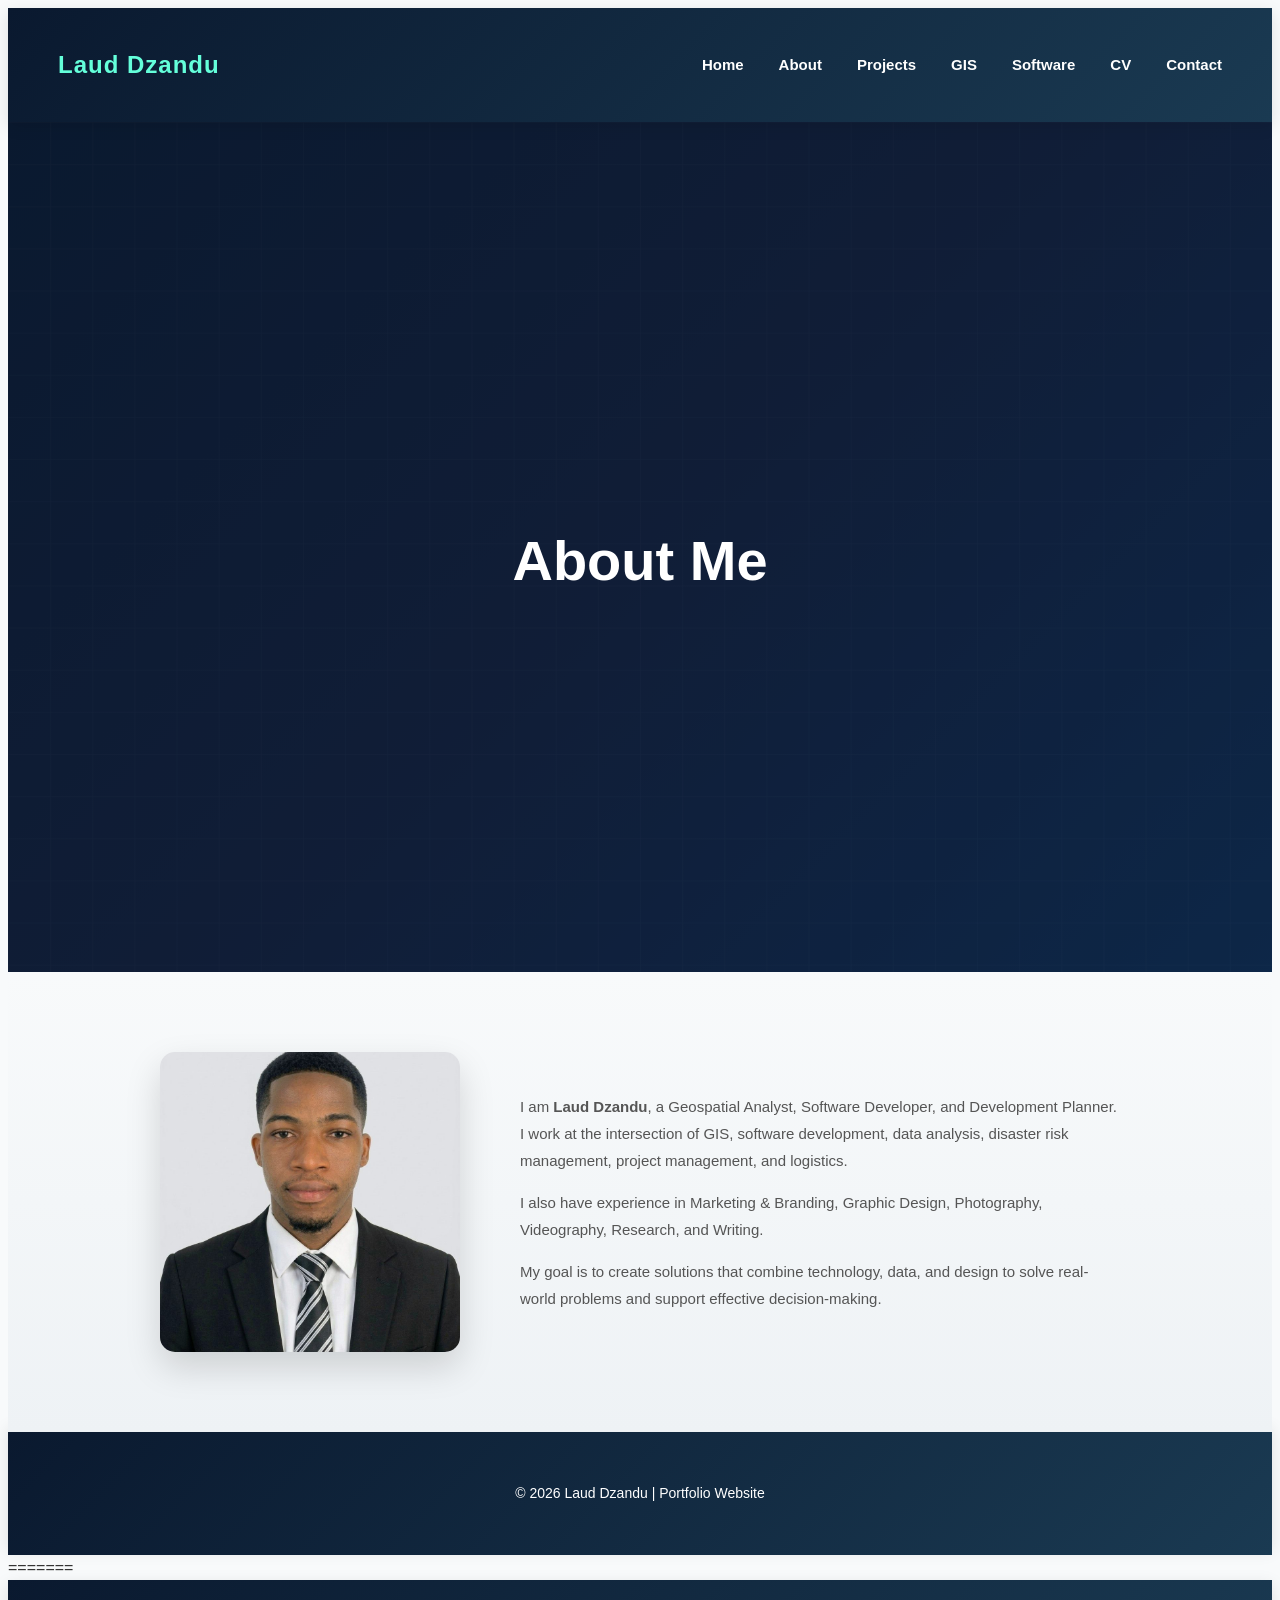
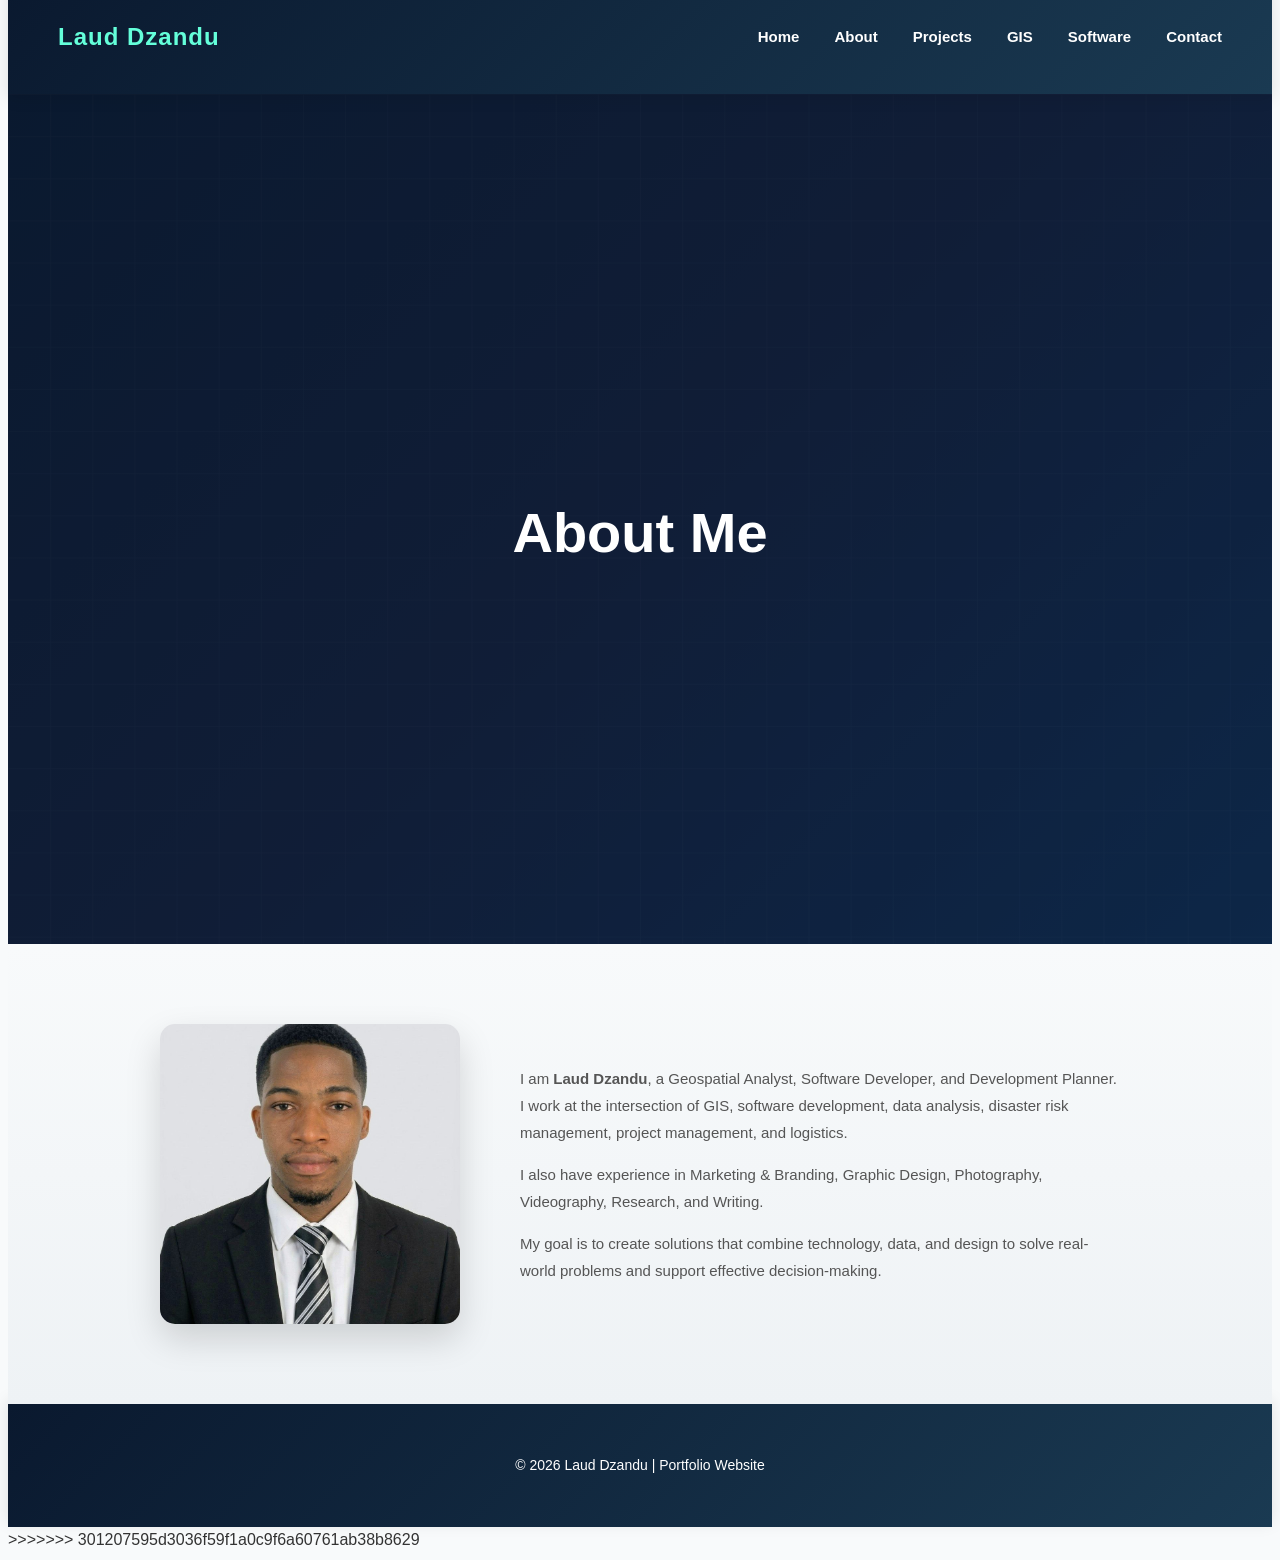
==== commit ad875d2e: "Add refined CV page and integrate into website navigation" ====
--- a/about.html
+++ b/about.html
@@ -1,4 +1,3 @@
-<<<<<<< HEAD
 <!DOCTYPE html>
 <html lang="en">
 <head>
@@ -18,6 +17,7 @@
             <li><a href="projects.html">Projects</a></li>
             <li><a href="gis.html">GIS</a></li>
             <li><a href="software.html">Software</a></li>
+            <li><a href="cv.html">CV</a></li>
             <li><a href="contact.html">Contact</a></li>
         </ul>
     </nav>
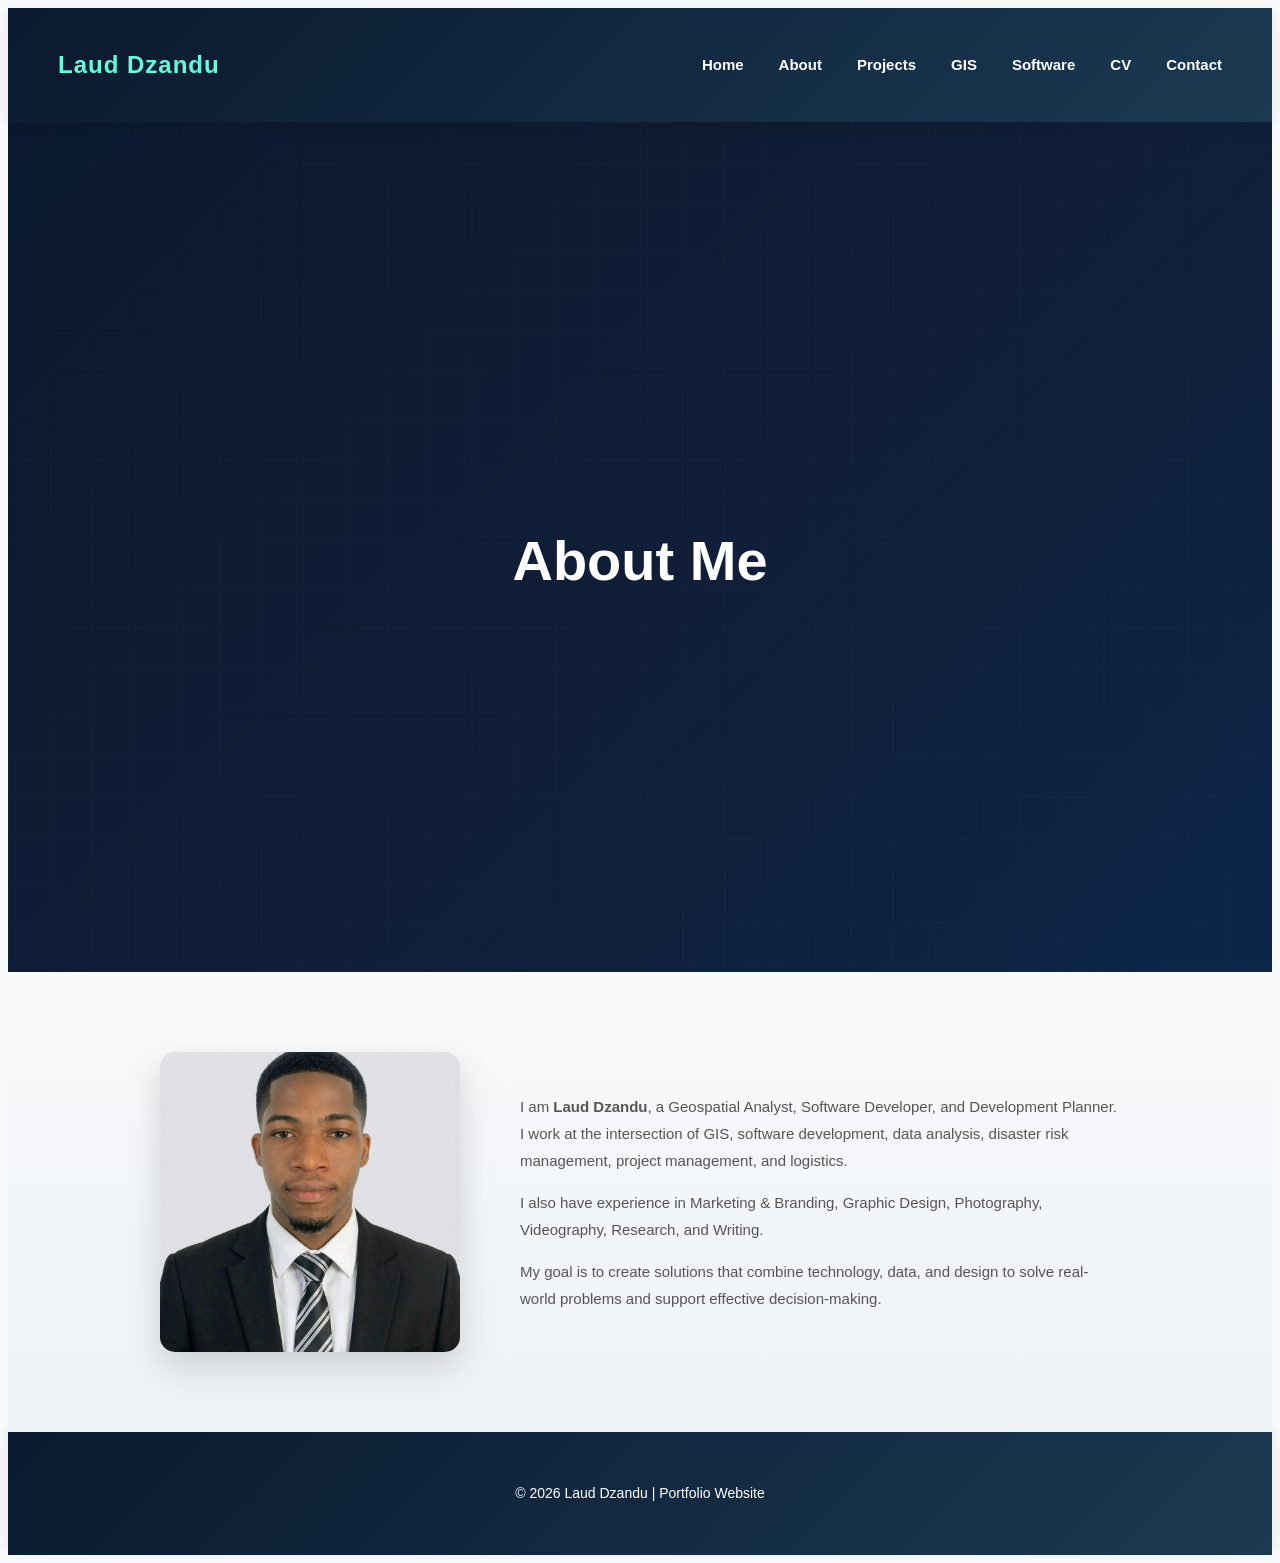
==== commit ecf2f7ed: "Remove merge conflict duplicates from contact, about, and gis pages" ====
--- a/about.html
+++ b/about.html
@@ -58,65 +58,4 @@
     </footer>
 
 </body>
-=======
-<!DOCTYPE html>
-<html lang="en">
-<head>
-    <meta charset="UTF-8">
-    <meta name="viewport" content="width=device-width, initial-scale=1.0">
-    <title>About Me - Laud Dzandu</title>
-    <link rel="stylesheet" href="style.css">
-</head>
-<body>
-
-    <!-- Navigation Bar -->
-    <nav class="navbar">
-        <h2 class="logo">Laud Dzandu</h2>
-        <ul class="nav-links">
-            <li><a href="index.html">Home</a></li>
-            <li><a href="about.html" class="active">About</a></li>
-            <li><a href="projects.html">Projects</a></li>
-            <li><a href="gis.html">GIS</a></li>
-            <li><a href="software.html">Software</a></li>
-            <li><a href="contact.html">Contact</a></li>
-        </ul>
-    </nav>
-
-    <!-- Hero Section -->
-    <section class="hero">
-        <h1>About Me</h1>
-    </section>
-
-    <!-- About Content Section -->
-    <section class="section about-section">
-        <div class="about-content">
-            <!-- Profile Image -->
-            <img src="images/profile.jpg.jpg" alt="Laud Dzandu" class="profile-img">
-
-            <!-- About Text -->
-            <div class="about-text">
-                <p>
-                    I am <strong>Laud Dzandu</strong>, a Geospatial Analyst, Software Developer,
-                    and Development Planner. I work at the intersection of GIS, software development,
-                    data analysis, disaster risk management, project management, and logistics.
-                </p>
-                <p>
-                    I also have experience in Marketing & Branding, Graphic Design,
-                    Photography, Videography, Research, and Writing.
-                </p>
-                <p>
-                    My goal is to create solutions that combine technology, data, and design
-                    to solve real-world problems and support effective decision-making.
-                </p>
-            </div>
-        </div>
-    </section>
-
-    <!-- Footer -->
-    <footer>
-        <p>© 2026 Laud Dzandu | Portfolio Website</p>
-    </footer>
-
-</body>
->>>>>>> 301207595d3036f59f1a0c9f6a60761ab38b8629
 </html>
